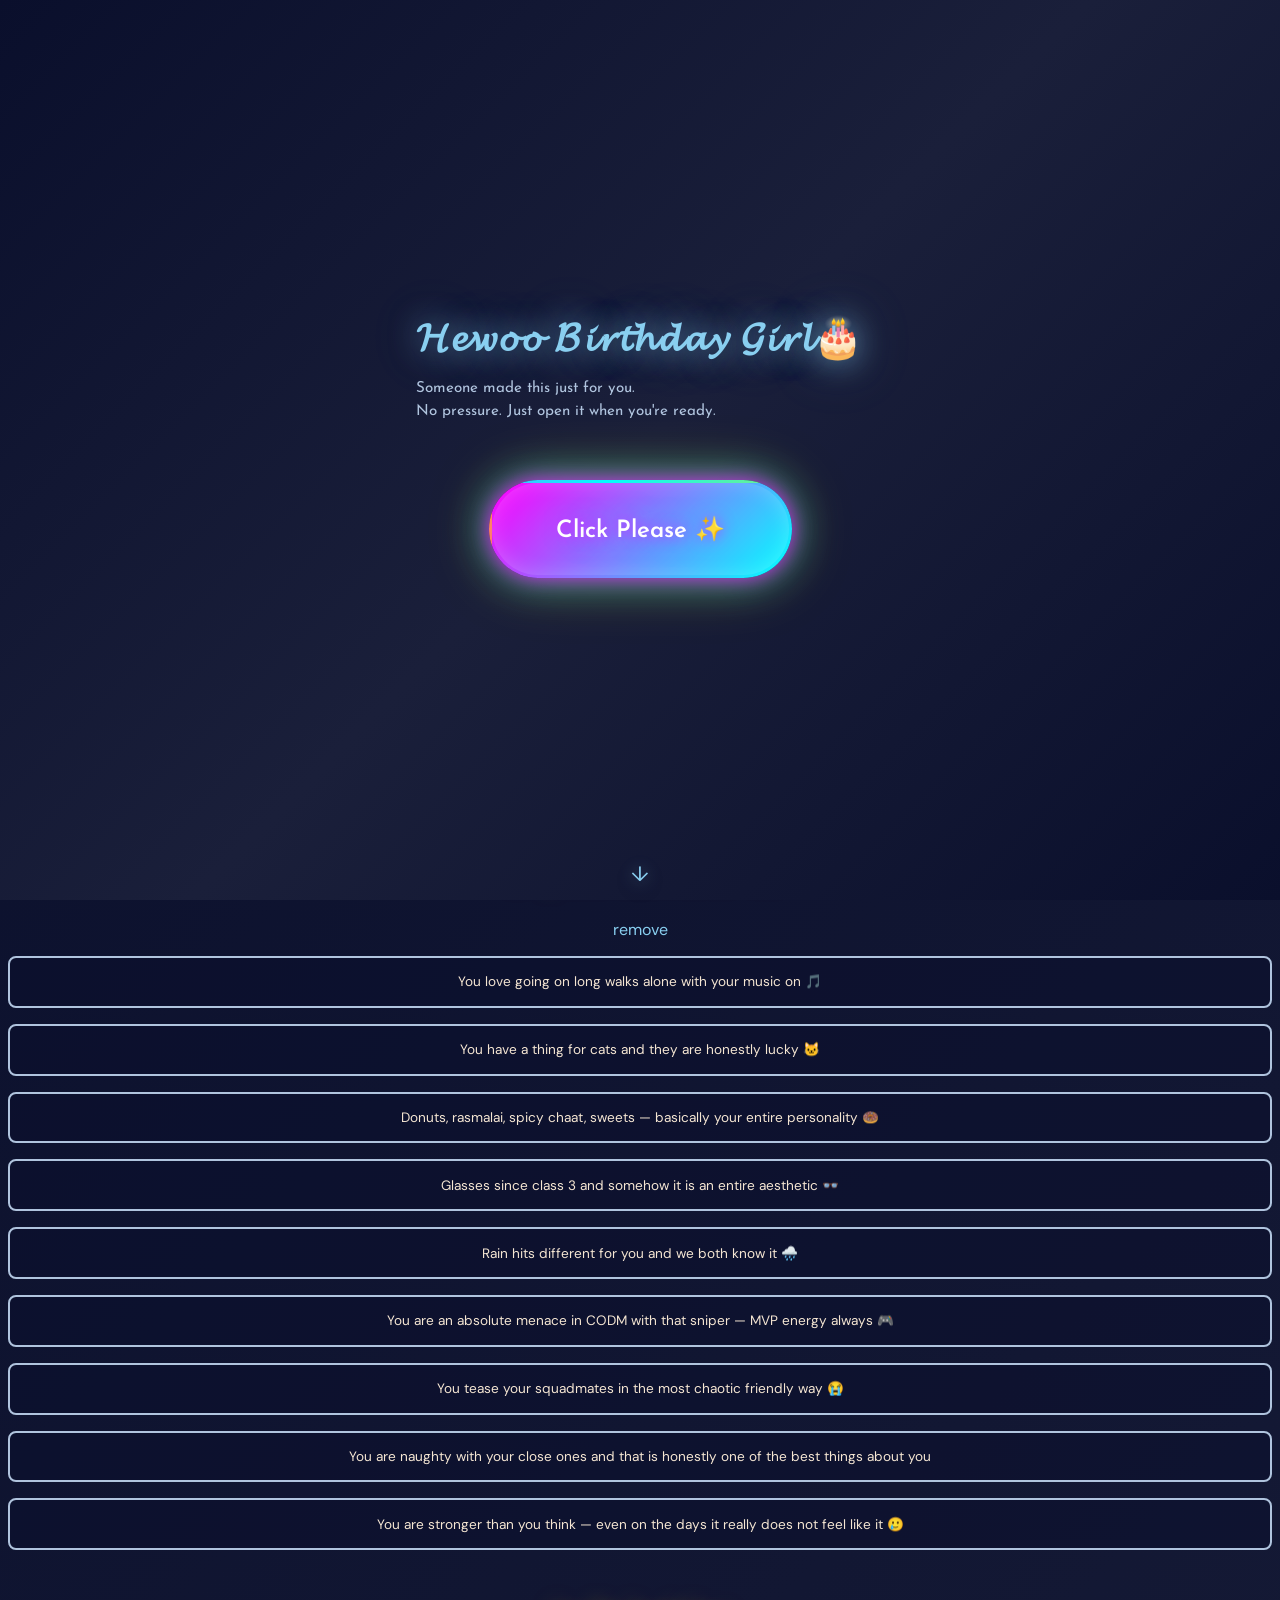
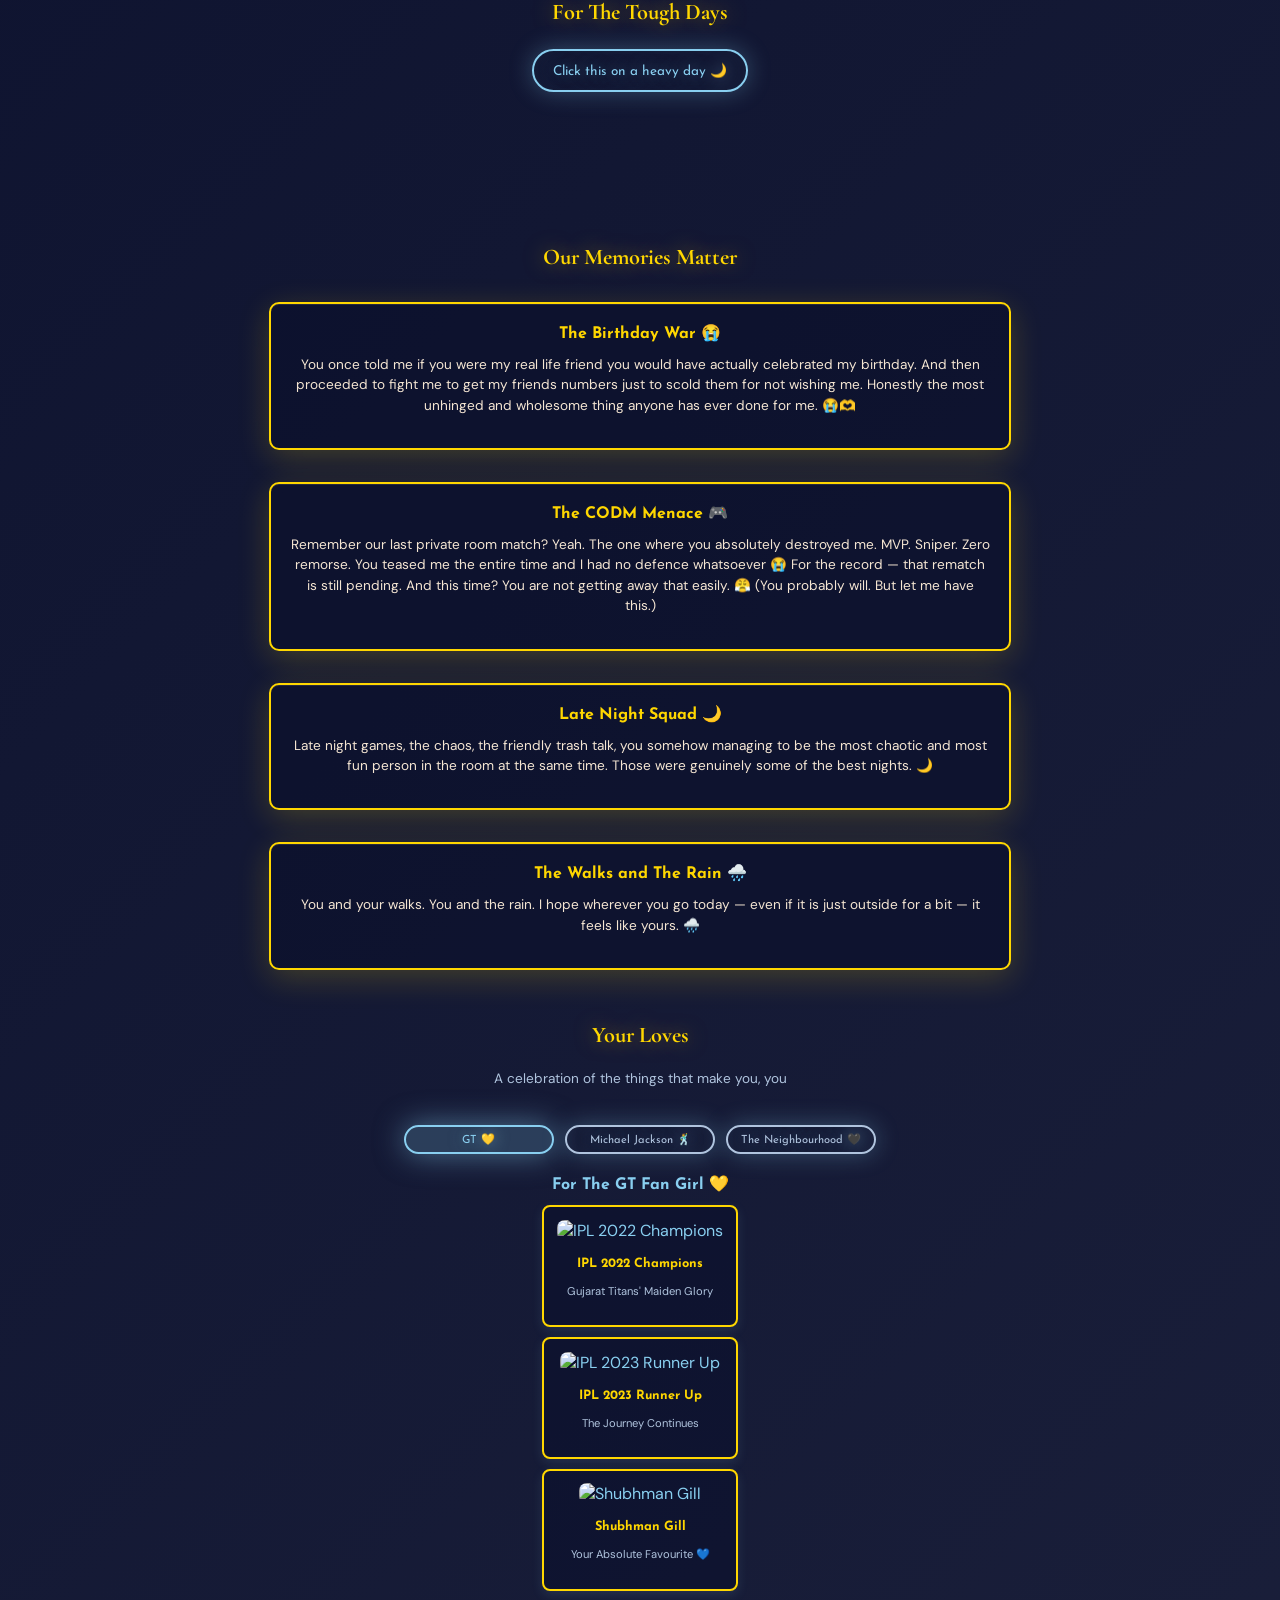
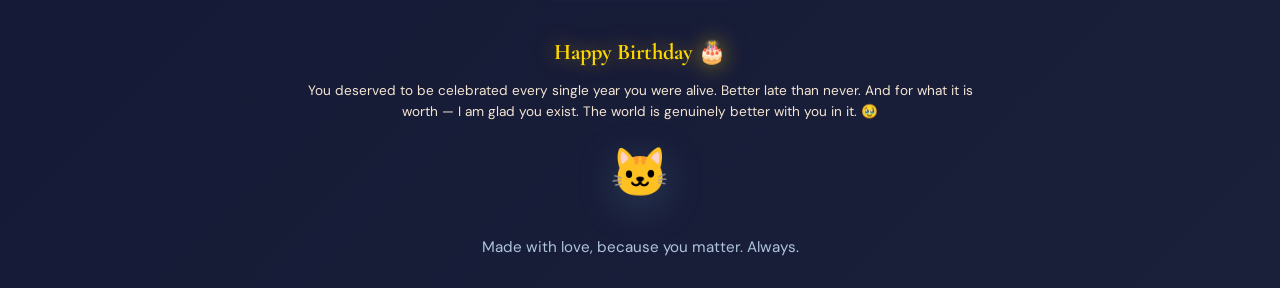
==== index.html @ 22dbed77 "updated website" ====
<!DOCTYPE html>
<html lang="en">

<head>
    <meta charset="UTF-8">
    <meta name="viewport" content="width=device-width, initial-scale=1.0">
    <title>Your Birthday Means Something 🎂</title>

    <!-- Google Fonts -->
    <link
        href="https://fonts.googleapis.com/css2?family=Cormorant+Garamond:wght@400;600;700&family=Josefin+Sans:wght@400;600&family=DM+Sans:wght@400;500;600&display=swap"
        rel="stylesheet">

    <!-- External CSS -->
    <link rel="stylesheet" href="index.css">
</head>

<body>
    <!-- SPLASH SCREEN -->
    <div class="splash-screen" id="splashScreen">
        <div class="splash-content">
            <div>
                <h1 style="font-size: 40px;">𝓗𝓮𝔀𝓸𝓸 𝓑𝓲𝓻𝓽𝓱𝓭𝓪𝔂 𝓖𝓲𝓻𝓵🎂</h1>
                <p class="subheading">Someone made this just for you.<br>No pressure. Just open it when you're ready.
                </p>
                <div class="scroll-indicator">↓</div>
            </div>
            <button class="glow-button" onclick="revealWebsite()">Click Please ✨</button>
        </div>
    </div>

    <!-- BACKGROUND ANIMATION -->
    <div class="background-container">
        <div class="stars" id="stars"></div>
    </div>

    <!-- HERO SECTION -->
    <section id="hero">

    </section>

    <!-- I SEE YOU SECTION -->
    <section id="see-you">
        <div class="card">
            <h2 style="color: #89CFF0; text-shadow: 0 0 20px rgba(137, 207, 240, 0.3);">I See You</h2>
            <p>I don't know everything you're going through right now. But I know you've been carrying a lot quietly.
                And I just want you to know — someone notices. Not just today. Always.</p>
        </div>
    </section>

    <!-- BIRTHDAY MESSAGE SECTION -->
    <section id="message">
        <div class="card">
            <h2 style="color: #FFD700;">You Deserve This</h2>
            <p>You deserve a birthday that actually feels like something. You deserve to feel chosen today. Even if just
                for a little while — I hope today feels different. Because you matter more than you probably let
                yourself believe.</p>
        </div>
    </section>

    <!-- THINGS I KNOW SECTION -->
    <section id="know">
        <h2>Things nnn I Know About You</h2>
        <div class="traits-grid"> remove
            <div class="trait-card" style="display: flex; justify-content: center;align-items: center;">
                <p>You love going on long walks alone with your music on 🎵</p>
            </div>
            <div class="trait-card" style="display: flex; justify-content: center;align-items: center;">
                <p>You have a thing for cats and they are honestly lucky 🐱</p>
            </div>
            <div class="trait-card" style="display: flex; justify-content: center;align-items: center;">
                <p>Donuts, rasmalai, spicy chaat, sweets — basically your entire personality 🍩</p>
            </div>
            <div class="trait-card" style="display: flex; justify-content: center;align-items: center;">
                <p>Glasses since class 3 and somehow it is an entire aesthetic 👓</p>
            </div>
            <div class="trait-card" style="display: flex; justify-content: center;align-items: center;">
                <p>Rain hits different for you and we both know it 🌧️</p>
            </div>
            <div class="trait-card" style="display: flex; justify-content: center;align-items: center;">
                <p>You are an absolute menace in CODM with that sniper — MVP energy always 🎮</p>
            </div>
            <div class="trait-card" style="display: flex; justify-content: center;align-items: center;">
                <p>You tease your squadmates in the most chaotic friendly way 😭</p>
            </div>
            <div class="trait-card" style="display: flex; justify-content: center;align-items: center;">
                <p>You are naughty with your close ones and that is honestly one of the best things about you</p>
            </div>
            <div class="trait-card" style="display: flex; justify-content: center;align-items: center;">
                <p>You are stronger than you think — even on the days it really does not feel like it 🥲</p>
            </div>
        </div>
    </section>

    <!-- HEAVY DAY SECTION -->
    <section id="heavy-day">
        <div>
            <h2>For The Tough Days</h2>
            <button onclick="toggleHeavyDayMessage()">Click this on a heavy day 🌙</button>
            <div class="hidden-message" id="heavy-message">
                <div class="card">
                    <p>Hey. I know some days just feel too heavy to explain. That is okay. You do not have to be okay
                        right now. Just know — someone out there is quietly in your corner. Always. You are not as alone
                        as it feels.</p>
                </div>
            </div>
        </div>
    </section>

    <!-- MEMORIES SECTION -->
    <section id="memories">
        <h2>Our Memories Matter</h2>

        <div class="memory-card">
            <h3>The Birthday War 😭</h3>
            <p>You once told me if you were my real life friend you would have actually celebrated my birthday. And then
                proceeded to fight me to get my friends numbers just to scold them for not wishing me. Honestly the most
                unhinged and wholesome thing anyone has ever done for me. 😭🫶</p>
        </div>

        <div class="memory-card">
            <h3>The CODM Menace 🎮</h3>
            <p>Remember our last private room match? Yeah. The one where you absolutely destroyed me. MVP. Sniper. Zero
                remorse. You teased me the entire time and I had no defence whatsoever 😭 For the record — that rematch
                is still pending. And this time? You are not getting away that easily. 😤 (You probably will. But let me
                have this.)</p>
        </div>

        <div class="memory-card">
            <h3>Late Night Squad 🌙</h3>
            <p>Late night games, the chaos, the friendly trash talk, you somehow managing to be the most chaotic and
                most fun person in the room at the same time. Those were genuinely some of the best nights. 🌙</p>
        </div>

        <div class="memory-card">
            <h3>The Walks and The Rain 🌧️</h3>
            <p>You and your walks. You and the rain. I hope wherever you go today — even if it is just outside for a bit
                — it feels like yours. 🌧️</p>
        </div>
    </section>

    <!-- ALBUM SECTION -->
    <section id="albums" class="album-section">
        <h2 style="margin-bottom: 0.5rem;">Your Loves</h2>
        <p style="color: #B0C4DE; margin-bottom: 2rem;">A celebration of the things that make you, you</p>

        <div class="album-tabs">
            <button class="album-tab-button active" onclick="switchAlbum('gt')">GT 💛</button>
            <button class="album-tab-button" onclick="switchAlbum('mj')">Michael Jackson 🕺</button>
            <button class="album-tab-button" onclick="switchAlbum('nbhd')">The Neighbourhood 🖤</button>
        </div>

        <!-- GT ALBUM -->
        <div class="album-content active gt-album" id="gt-album">
            <h3>For The GT Fan Girl 💛</h3>
            <div class="album-grid">
                <div class="album-card">
                    <img src="https://encrypted-tbn0.gstatic.com/images?q=tbn:ANd9GcSFvlTq0cvh2RLBRgRTqdbeuqviF8PZqOqiPw&s"
                        alt="IPL 2022 Champions"
                        style="width: 100%; height: 200px; object-fit: cover; border-radius: 8px; margin-bottom: 1rem;">
                    <h4>IPL 2022 Champions</h4>
                    <p>Gujarat Titans' Maiden Glory</p>
                </div>
                <div class="album-card">
                    <img src="https://encrypted-tbn0.gstatic.com/images?q=tbn:ANd9GcREfL1TNbBSC4ocqMLzoQrS5DChaOvsS0obMw&s"
                        alt="IPL 2023 Runner Up"
                        style="width: 100%; height: 200px; object-fit: cover; border-radius: 8px; margin-bottom: 1rem;">
                    <h4>IPL 2023 Runner Up</h4>
                    <p>The Journey Continues</p>
                </div>
                <div class="album-card">
                    <img src="https://w0.peakpx.com/wallpaper/285/53/HD-wallpaper-shubman-gill-ipl-kkr-sg-youngtalent.jpg"
                        alt="Shubhman Gill"
                        style="width: 100%; height: 200px; object-fit: cover; border-radius: 8px; margin-bottom: 1rem;">
                    <h4>Shubhman Gill</h4>
                    <p>Your Absolute Favourite 💙</p>
                </div>
            </div>
        </div>

        <!-- MICHAEL JACKSON ALBUM -->
        <div class="album-content" id="mj-album">
            <h3>MJ Forever 🕺</h3>
            <div class="album-grid">
                <div class="album-card">
                    <img src="[data-uri]"
                        alt="Thriller"
                        style="width: 100%; height: 200px; object-fit: cover; border-radius: 8px; margin-bottom: 1rem;">
                    <h4>Thriller</h4>
                    <p>The Greatest Album</p>
                </div>
                <div class="album-card">
                    <img src="[data-uri]"
                        alt="Billie Jean"
                        style="width: 100%; height: 200px; object-fit: cover; border-radius: 8px; margin-bottom: 1rem;">
                    <h4>Billie Jean</h4>
                    <p>Iconic. Legendary.</p>
                </div>
                <div class="album-card">
                    <img src="[data-uri]"
                        alt="Beat It"
                        style="width: 100%; height: 200px; object-fit: cover; border-radius: 8px; margin-bottom: 1rem;">
                    <h4>Beat It</h4>
                    <p>Pure Energy</p>
                </div>


            </div>
        </div>
        </div>

        <!-- THE NEIGHBOURHOOD ALBUM -->
        <div class="album-content" id="nbhd-album">
            <h3>I Love You. More. 🖤</h3>
            <div class="album-grid">
                <div class="album-card" style="border-color: #B0C4DE;">
                    <img src="[data-uri]"
                        alt="Sweater Weather"
                        style="width: 100%; height: 200px; object-fit: cover; border-radius: 8px; margin-bottom: 1rem;">
                    <h4>Sweater Weather</h4>
                    <p>The Anthem</p>
                </div>
                <div class="album-card" style="border-color: #B0C4DE;">
                    <img src="https://w0.peakpx.com/wallpaper/392/1024/HD-wallpaper-the-neighborhood-bi-pride-cry-baby-daddy-issues-sweater-weather-thumbnail.jpg"
                        alt="Daddy Issues"
                        style="width: 100%; height: 200px; object-fit: cover; border-radius: 8px; margin-bottom: 1rem;">
                    <h4>Daddy Issues</h4>
                    <p>Deep Truths</p>
                </div>
                <div class="album-card" style="border-color: #B0C4DE;">
                    <img src="[data-uri]"
                        alt="Afraid"
                        style="width: 100%; height: 200px; object-fit: cover; border-radius: 8px; margin-bottom: 1rem;">
                    <h4>Afraid</h4>
                    <p>Vulnerability</p>
                </div>
                <div class="album-card" style="border-color: #B0C4DE;">
                    <img src="[data-uri]"
                        alt="R.I.P. 2 My Youth"
                        style="width: 100%; height: 200px; object-fit: cover; border-radius: 8px; margin-bottom: 1rem;">
                    <h4>R.I.P. 2 My Youth</h4>
                    <p>Growing Up</p>
                </div>
                <div class="album-card" style="border-color: #B0C4DE;">
                    <img src="[data-uri]"
                        alt="Honest"
                        style="width: 100%; height: 200px; object-fit: cover; border-radius: 8px; margin-bottom: 1rem;">
                    <h4>Honest</h4>
                    <p>Real Talk</p>
                </div>
                <div class="album-card" style="border-color: #B0C4DE;">
                    <img src="[data-uri]"
                        alt="Ferrari"
                        style="width: 100%; height: 200px; object-fit: cover; border-radius: 8px; margin-bottom: 1rem;">
                    <h4>Ferrari</h4>
                    <p>Fast Times</p>
                </div>
                <div class="album-card" style="border-color: #B0C4DE;">
                    <img src="[data-uri]"
                        alt="Reflections"
                        style="width: 100%; height: 200px; object-fit: cover; border-radius: 8px; margin-bottom: 1rem;">
                    <h4>Reflections</h4>
                    <p>Look Inward</p>
                </div>
            </div>
        </div>
    </section>

    <!-- CLOSING SECTION -->
    <section id="closing">
        <div>
            <h2>Happy Birthday 🎂</h2>
            <p>You deserved to be celebrated every single year you were alive. Better late than never. And for what it
                is worth — I am glad you exist. The world is genuinely better with you in it. 🥹</p>
            <div class="cat-icon">🐱</div>
            <p style="color: #B0C4DE; margin-top: 2rem; font-size: 0.95rem;">Made with love, because you matter. Always.
            </p>
        </div>
    </section>

    <!-- External JavaScript -->
    <script src="index.js"></script>
</body>

</html>
---- index.css ----
* {
    margin: 0;
    padding: 0;
    box-sizing: border-box;
}

html {
    scroll-behavior: smooth;
}

body {
    font-family: 'DM Sans', sans-serif;
    color: #89CFF0;
    background: linear-gradient(135deg, #0a0f2c 0%, #1a1f3a 100%);
    overflow-x: hidden;
    position: relative;
}

/* ===== SPLASH SCREEN ===== */
.splash-screen {
    position: fixed;
    top: 0;
    left: 0;
    width: 100%;
    height: 100%;
    background: linear-gradient(135deg, #0a0f2c 0%, #1a1f3a 50%, #0a0f2c 100%);
    display: flex;
    justify-content: center;
    align-items: center;
    z-index: 9999;
    transition: opacity 0.8s ease-in, visibility 0.8s ease-in;
}

.splash-screen.hidden {
    opacity: 0;
    visibility: hidden;
}

.splash-content {
    display: flex;
    justify-content: center;
    align-items: center;
    flex-direction: column;
    gap: 2rem;
}

/* GLOW BUTTON */
.glow-button {
    font-family: 'Josefin Sans', sans-serif;
    padding: 2rem 4rem;
    font-size: 1.5rem;
    font-weight: 600;
    background: linear-gradient(135deg, #FF00FF, #00FFFF, #FFD700, #FF00FF);
    background-size: 300% 300%;
    color: white;
    border: 3px solid transparent;
    border-radius: 50px;
    cursor: pointer;
    transition: all 0.4s ease;
    position: relative;
    overflow: hidden;
    box-shadow:
        0 0 20px rgba(255, 0, 255, 0.8),
        0 0 40px rgba(0, 255, 255, 0.6),
        0 0 60px rgba(255, 215, 0, 0.4),
        inset 0 0 20px rgba(255, 255, 255, 0.2);
    animation: glow-pulse 2s ease-in-out infinite, gradient-shift 3s ease infinite;
    text-shadow: 0 0 15px rgba(255, 0, 255, 0.8), 0 0 30px rgba(0, 255, 255, 0.6);
}

.glow-button:hover {
    padding: 2.2rem 4.2rem;
    box-shadow:
        0 0 30px rgba(255, 0, 255, 1),
        0 0 60px rgba(0, 255, 255, 0.8),
        0 0 90px rgba(255, 215, 0, 0.6),
        inset 0 0 30px rgba(255, 255, 255, 0.3);
    transform: scale(1.05);
}

.glow-button:active {
    transform: scale(0.98);
}

@keyframes glow-pulse {

    0%,
    100% {
        box-shadow:
            0 0 20px rgba(255, 0, 255, 0.8),
            0 0 40px rgba(0, 255, 255, 0.6),
            0 0 60px rgba(255, 215, 0, 0.4),
            inset 0 0 20px rgba(255, 255, 255, 0.2);
    }

    50% {
        box-shadow:
            0 0 40px rgba(255, 0, 255, 1),
            0 0 80px rgba(0, 255, 255, 0.8),
            0 0 120px rgba(255, 215, 0, 0.6),
            inset 0 0 40px rgba(255, 255, 255, 0.4);
    }
}

@keyframes gradient-shift {
    0% {
        background-position: 0% 50%;
    }

    50% {
        background-position: 100% 50%;
    }

    100% {
        background-position: 0% 50%;
    }
}

/* ===== BACKGROUND ANIMATION ===== */
.background-container {
    position: fixed;
    top: 0;
    left: 0;
    width: 100%;
    height: 100%;
    background: linear-gradient(135deg, #0a0f2c 0%, #1a1f3a 50%, #0a0f2c 100%);
    z-index: -2;
    overflow: hidden;
}

.stars {
    position: absolute;
    width: 100%;
    height: 100%;
}

.star {
    position: absolute;
    width: 3px;
    height: 3px;
    background: radial-gradient(circle, #F5E6D3, #FFD700);
    border-radius: 50%;
    opacity: 0.8;
    box-shadow: 0 0 10px rgba(245, 230, 211, 1), 0 0 20px rgba(255, 215, 0, 0.6);
}

/* Multiple falling animations for random effect */
.star.fall1 {
    animation: fall-slow 15s linear infinite;
}

.star.fall2 {
    animation: fall-medium 20s linear infinite;
}

.star.fall3 {
    animation: fall-fast 12s linear infinite;
}

.star.fall4 {
    animation: fall-slower 25s linear infinite;
}

@keyframes fall-slow {
    0% {
        transform: translateY(-10vh) translateX(0);
        opacity: 0;
    }

    10% {
        opacity: 0.8;
    }

    90% {
        opacity: 0.8;
    }

    100% {
        transform: translateY(100vh) translateX(20px);
        opacity: 0;
    }
}

@keyframes fall-medium {
    0% {
        transform: translateY(-10vh) translateX(0);
        opacity: 0;
    }

    10% {
        opacity: 0.9;
    }

    90% {
        opacity: 0.9;
    }

    100% {
        transform: translateY(100vh) translateX(-15px);
        opacity: 0;
    }
}

@keyframes fall-fast {
    0% {
        transform: translateY(-10vh) translateX(0);
        opacity: 0.6;
    }

    10% {
        opacity: 0.95;
    }

    90% {
        opacity: 0.95;
    }

    100% {
        transform: translateY(100vh) translateX(10px);
        opacity: 0;
    }
}

@keyframes fall-slower {
    0% {
        transform: translateY(-10vh) translateX(0);
        opacity: 0;
    }

    10% {
        opacity: 0.7;
    }

    90% {
        opacity: 0.7;
    }

    100% {
        transform: translateY(100vh) translateX(-25px);
        opacity: 0;
    }
}

/* Scroll-triggered background color shift */
body.scroll-warm {
    --bg-color: #2d1810;
}

/* ===== SECTIONS ===== */
section {
    position: relative;
    z-index: 1;
    min-height: 100vh;
    display: flex;
    flex-direction: column;
    justify-content: center;
    align-items: center;
    padding: 2rem;
    text-align: center;
    animation: section-fade 0.8s ease-in;
}

@keyframes section-fade {
    from {
        opacity: 0.95;
    }

    to {
        opacity: 1;
    }
}

/* ===== TYPOGRAPHY ===== */
h1 {
    font-family: 'Cormorant Garamond', serif;
    font-size: 4rem;
    font-weight: 700;
    color: #89CFF0;
    text-shadow: 0 0 30px rgba(137, 207, 240, 0.6), 0 0 60px rgba(137, 207, 240, 0.3);
    margin-bottom: 1rem;
    animation: fade-in-glow 1.8s cubic-bezier(0.34, 1.56, 0.64, 1);
    letter-spacing: 2px;
}

h2 {
    font-family: 'Cormorant Garamond', serif;
    font-size: 2.5rem;
    color: #FFD700;
    margin-bottom: 1.5rem;
    text-shadow: 0 0 20px rgba(255, 215, 0, 0.5), 0 0 40px rgba(255, 215, 0, 0.2);
    animation: subtle-glow 3s ease-in-out infinite;
}

h3 {
    font-family: 'Josefin Sans', sans-serif;
    font-size: 1.5rem;
    color: #89CFF0;
    margin-bottom: 1rem;
}

p {
    font-family: 'DM Sans', sans-serif;
    font-size: 1.1rem;
    line-height: 1.8;
    color: #F5E6D3;
    margin: 1rem 0;
    max-width: 700px;
}

.subheading {
    font-family: 'Josefin Sans', sans-serif;
    font-size: 1.3rem;
    color: #B0C4DE;
    margin-bottom: 2rem;
    font-weight: 400;
    animation: fade-in 2s ease-in, float 3s ease-in-out infinite;
    animation-delay: 0.3s, 2.3s;
}

@keyframes fade-in {
    from {
        opacity: 0;
        transform: translateY(20px);
    }

    to {
        opacity: 1;
        transform: translateY(0);
    }
}

@keyframes fade-in-glow {
    0% {
        opacity: 0;
        transform: translateY(30px) scale(0.9);
        filter: blur(10px);
    }

    100% {
        opacity: 1;
        transform: translateY(0) scale(1);
        filter: blur(0);
    }
}

@keyframes subtle-glow {

    0%,
    100% {
        text-shadow: 0 0 20px rgba(255, 215, 0, 0.4), 0 0 40px rgba(255, 215, 0, 0.1);
    }

    50% {
        text-shadow: 0 0 30px rgba(255, 215, 0, 0.6), 0 0 60px rgba(255, 215, 0, 0.3);
    }
}

/* ===== HERO SECTION ===== */
#hero {
    background: transparent;
}

.scroll-indicator {
    position: absolute;
    bottom: 2rem;
    left: 50%;
    transform: translateX(-50%);
    font-size: 2rem;
    animation: bounce 2.5s cubic-bezier(0.34, 1.56, 0.64, 1) infinite;
    text-shadow: 0 0 15px rgba(137, 207, 240, 0.4);
    filter: drop-shadow(0 5px 10px rgba(0, 0, 0, 0.2));
    cursor: pointer;
    transition: all 0.4s ease;
}

.scroll-indicator:hover {
    filter: drop-shadow(0 8px 15px rgba(137, 207, 240, 0.5));
}

@keyframes bounce {

    0%,
    100% {
        transform: translateX(-50%) translateY(0);
    }

    50% {
        transform: translateX(-50%) translateY(15px);
    }
}

@keyframes float {

    0%,
    100% {
        transform: translateY(0px);
    }

    50% {
        transform: translateY(-15px);
    }
}

/* ===== CARDS ===== */
.card {
    background: rgba(10, 15, 44, 0.6);
    border: 2px solid #B0C4DE;
    border-radius: 12px;
    padding: 2rem;
    margin: 1rem auto;
    max-width: 600px;
    box-shadow: 0 8px 32px rgba(137, 207, 240, 0.15), inset 0 1px 0 rgba(245, 230, 211, 0.1);
    backdrop-filter: blur(10px);
    animation: fade-in-scale 0.9s cubic-bezier(0.34, 1.56, 0.64, 1);
    transition: all 0.4s ease;
    position: relative;
}

.card::before {
    content: '';
    position: absolute;
    top: 0;
    left: 0;
    right: 0;
    bottom: 0;
    background: linear-gradient(135deg, rgba(137, 207, 240, 0.1) 0%, transparent 100%);
    border-radius: 12px;
    pointer-events: none;
    opacity: 0;
    transition: opacity 0.4s ease;
}

.card:hover {
    box-shadow: 0 12px 48px rgba(137, 207, 240, 0.25), inset 0 1px 0 rgba(245, 230, 211, 0.15);
    border-color: #89CFF0;
    transform: translateY(-5px);
}

.card:hover::before {
    opacity: 1;
}

.card p {
    margin: 0;
}

/* ===== BUTTON ===== */
button {
    font-family: 'Josefin Sans', sans-serif;
    padding: 1.2rem 2.5rem;
    font-size: 1.1rem;
    background: transparent;
    border: 2px solid #89CFF0;
    color: #89CFF0;
    border-radius: 50px;
    cursor: pointer;
    transition: all 0.5s cubic-bezier(0.34, 1.56, 0.64, 1);
    text-shadow: 0 0 15px rgba(137, 207, 240, 0.5);
    box-shadow: 0 0 25px rgba(137, 207, 240, 0.3), inset 0 0 20px rgba(137, 207, 240, 0.05);
    margin: 1rem;
    position: relative;
    overflow: hidden;
}

button::before {
    content: '';
    position: absolute;
    top: 50%;
    left: 50%;
    width: 0;
    height: 0;
    background: radial-gradient(circle, rgba(137, 207, 240, 0.3) 0%, transparent 70%);
    transform: translate(-50%, -50%);
    transition: width 0.6s, height 0.6s;
    pointer-events: none;
}

button:hover {
    background: rgba(137, 207, 240, 0.15);
    box-shadow: 0 0 50px rgba(137, 207, 240, 0.5), inset 0 0 20px rgba(137, 207, 240, 0.1);
    transform: translateY(-3px);
    letter-spacing: 1px;
}

button:hover::before {
    width: 300px;
    height: 300px;
}

.hidden-message {
    max-height: 0;
    overflow: hidden;
    opacity: 0;
    transition: all 0.6s ease;
}

.hidden-message.revealed {
    max-height: 300px;
    opacity: 1;
}

/* ===== THINGS I KNOW SECTION ===== */
.traits-grid {
    display: grid;
    grid-template-columns: repeat(3, 1fr);
    gap: 2rem;
    max-width: 1400px;
    margin: 2rem auto;
    width: 100%;
    padding: 0 1rem;
}

.trait-card {
    background: rgba(10, 15, 44, 0.5);
    border: 2px solid #B0C4DE;
    border-radius: 12px;
    padding: 1.5rem;
    animation: none;
    transition: all 0.4s cubic-bezier(0.34, 1.56, 0.64, 1);
    position: relative;
    overflow: hidden;
    opacity: 1;
}

.trait-card::before {
    content: '';
    position: absolute;
    top: 0;
    left: -100%;
    width: 100%;
    height: 100%;
    background: linear-gradient(90deg, transparent, rgba(137, 207, 240, 0.2), transparent);
    transition: left 0.6s ease;
    pointer-events: none;
}

.trait-card:hover::before {
    left: 100%;
}

.trait-card:hover {
    transform: translateY(-8px) scale(1.02);
    box-shadow: 0 15px 50px rgba(137, 207, 240, 0.3), inset 0 1px 0 rgba(245, 230, 211, 0.1);
    border-color: #89CFF0;
    background: rgba(10, 15, 44, 0.7);
}

.trait-card p {
    font-size: 1rem;
    margin: 0;
    line-height: 1.6;
}

@keyframes fade-in-scale {
    0% {
        opacity: 0;
        transform: scale(0.85) translateY(30px);
        filter: blur(5px);
    }

    100% {
        opacity: 1;
        transform: scale(1) translateY(0);
        filter: blur(0);
    }
}

@keyframes stagger-fade {
    0% {
        opacity: 0;
        transform: translateY(40px);
    }

    100% {
        opacity: 1;
        transform: translateY(0);
    }
}

/* ===== MEMORY SECTION ===== */
.memory-card {
    background: rgba(10, 15, 44, 0.6);
    border: 2px solid #FFD700;
    border-radius: 12px;
    padding: 2rem;
    margin: 1.5rem auto;
    max-width: 700px;
    box-shadow: 0 8px 32px rgba(255, 215, 0, 0.2), inset 0 1px 0 rgba(245, 230, 211, 0.1);
    animation: fade-in-scale 0.9s cubic-bezier(0.34, 1.56, 0.64, 1);
    transition: all 0.4s cubic-bezier(0.34, 1.56, 0.64, 1);
    position: relative;
}

.memory-card::after {
    content: '';
    position: absolute;
    top: 0;
    left: 0;
    right: 0;
    bottom: 0;
    background: radial-gradient(circle at 30% 30%, rgba(255, 215, 0, 0.1) 0%, transparent 50%);
    border-radius: 12px;
    pointer-events: none;
    opacity: 0;
    transition: opacity 0.4s ease;
}

.memory-card:hover {
    transform: translateY(-8px);
    box-shadow: 0 15px 50px rgba(255, 215, 0, 0.3), inset 0 1px 0 rgba(245, 230, 211, 0.15);
    border-color: #FFD700;
}

.memory-card:hover::after {
    opacity: 1;
}

.memory-card h3 {
    color: #FFD700;
    margin-bottom: 1rem;
}

.memory-card p {
    color: #F5E6D3;
    line-height: 1.7;
}

/* ===== ALBUM SECTION ===== */
.album-section {
    width: 100%;
    padding: 2rem;
}

.album-tabs {
    display: flex;
    justify-content: center;
    gap: 1rem;
    margin-bottom: 2rem;
    flex-wrap: wrap;
}

.album-tab-button {
    padding: 0.8rem 1.5rem;
    font-size: 1rem;
    background: transparent;
    border: 2px solid #B0C4DE;
    color: #B0C4DE;
    border-radius: 25px;
    cursor: pointer;
    transition: all 0.5s cubic-bezier(0.34, 1.56, 0.64, 1);
    font-family: 'Josefin Sans', sans-serif;
    position: relative;
    overflow: hidden;
}

.album-tab-button::before {
    content: '';
    position: absolute;
    top: 0;
    left: -100%;
    width: 100%;
    height: 100%;
    background: linear-gradient(90deg, transparent, rgba(137, 207, 240, 0.3), transparent);
    transition: left 0.5s ease;
}

.album-tab-button.active {
    background: rgba(137, 207, 240, 0.2);
    border-color: #89CFF0;
    color: #89CFF0;
    box-shadow: 0 0 30px rgba(137, 207, 240, 0.5);
}

.album-tab-button:hover {
    border-color: #89CFF0;
    color: #89CFF0;
    transform: translateY(-2px);
    box-shadow: 0 5px 20px rgba(137, 207, 240, 0.3);
}

.album-tab-button:hover::before {
    left: 100%;
}

.album-content {
    display: none;
    animation: fade-in 0.6s ease-in;
}

.album-content.active {
    display: block;
}

.album-grid {
    display: grid;
    grid-template-columns: repeat(auto-fit, minmax(200px, 1fr));
    gap: 2rem;
    max-width: 1200px;
    margin: 2rem auto;
    width: 100%;
    padding: 0 1rem;
}

.album-card {
    background: rgba(10, 15, 44, 0.6);
    border: 2px solid #B0C4DE;
    border-radius: 12px;
    padding: 1.5rem;
    text-align: center;
    transition: all 0.5s cubic-bezier(0.34, 1.56, 0.64, 1);
    cursor: pointer;
    animation: fade-in-scale 0.8s cubic-bezier(0.34, 1.56, 0.64, 1);
    position: relative;
    overflow: hidden;
}

.album-card::before {
    content: '';
    position: absolute;
    top: -50%;
    left: -50%;
    width: 200%;
    height: 200%;
    background: radial-gradient(circle, rgba(137, 207, 240, 0.2) 0%, transparent 70%);
    opacity: 0;
    transition: opacity 0.5s ease;
    pointer-events: none;
}

.album-card:hover {
    transform: translateY(-12px) scale(1.03);
    box-shadow: 0 20px 60px rgba(137, 207, 240, 0.4), inset 0 1px 0 rgba(245, 230, 211, 0.1);
    border-color: #89CFF0;
    background: rgba(10, 15, 44, 0.8);
}

.album-card:hover::before {
    opacity: 1;
}

.album-card img {
    width: 100%;
    height: 200px;
    object-fit: cover;
    border-radius: 8px;
    margin-bottom: 1rem;
}

.album-card h4 {
    font-family: 'Josefin Sans', sans-serif;
    color: #FFD700;
    margin-bottom: 0.5rem;
    font-size: 1.2rem;
}

.album-card p {
    font-size: 0.95rem;
    color: #B0C4DE;
}

/* GT Album specific */
.gt-album .album-card {
    border-color: #FFD700;
}

.gt-album .album-card:hover {
    border-color: #FFD700;
    box-shadow: 0 20px 60px rgba(255, 215, 0, 0.4), inset 0 1px 0 rgba(245, 230, 211, 0.1);
    background: rgba(10, 15, 44, 0.8);
    transform: translateY(-12px) scale(1.03);
}

/* ===== CLOSING CAT ===== */
.cat-icon {
    font-size: 4rem;
    margin: 2rem 0;
    animation: float 3s ease-in-out infinite;
    filter: drop-shadow(0 10px 20px rgba(137, 207, 240, 0.2));
    transition: all 0.4s ease;
    cursor: pointer;
}

.cat-icon:hover {
    animation: bounce-cat 0.6s ease-in-out;
    filter: drop-shadow(0 15px 30px rgba(137, 207, 240, 0.4));
}

@keyframes bounce-cat {

    0%,
    100% {
        transform: translateY(0) rotate(0deg);
    }

    25% {
        transform: translateY(-25px) rotate(-5deg);
    }

    75% {
        transform: translateY(-25px) rotate(5deg);
    }
}

/* Scroll transition effect */
.sunset-transition {
    position: fixed;
    top: 0;
    left: 0;
    width: 100%;
    height: 100%;
    background: linear-gradient(135deg,
            rgba(10, 15, 44, 0) 0%,
            rgba(45, 24, 16, 0) 50%,
            rgba(10, 15, 44, 0) 100%);
    pointer-events: none;
    z-index: 0;
    transition: background 0.5s ease;
}

/* ===== RESPONSIVE ===== */
@media (max-width: 1024px) {
    h1 {
        font-size: 3.5rem;
    }

    h2 {
        font-size: 2.2rem;
    }

    section {
        min-height: auto;
        padding: 2rem 1.5rem;
    }

    .card,
    .memory-card {
        max-width: 90%;
    }

    .traits-grid {
        grid-template-columns: repeat(2, 1fr);
        gap: 1.5rem;
    }
}

@media (max-width: 768px) {
    h1 {
        font-size: 2.5rem;
        letter-spacing: 1px;
    }

    h2 {
        font-size: 1.8rem;
    }

    h3 {
        font-size: 1.2rem;
    }

    p {
        font-size: 1rem;
        line-height: 1.6;
    }

    .subheading {
        font-size: 1.1rem;
        margin-bottom: 1.5rem;
    }

    section {
        min-height: auto;
        padding: 2rem 1.5rem;
        margin: 0;
    }

    #hero {
        padding: 3rem 1.5rem;
        min-height: 70vh;
    }

    .scroll-indicator {
        bottom: 1.5rem;
        font-size: 1.8rem;
    }

    .card {
        max-width: 95%;
        padding: 1.5rem;
        margin: 1rem auto;
    }

    .traits-grid {
        grid-template-columns: 1fr;
        gap: 1.5rem;
        padding: 0 0.5rem;
    }

    .trait-card {
        padding: 1.2rem;
    }
}

@media (max-width: 600px) {
    h1 {
        font-size: 2rem;
        letter-spacing: 0.5px;
    }

    h2 {
        font-size: 1.5rem;
    }

    h3 {
        font-size: 1.1rem;
    }

    p {
        font-size: 0.95rem;
        line-height: 1.5;
    }

    section {
        padding: 1.5rem 1rem;
        min-height: auto;
    }

    #hero {
        padding: 2.5rem 1rem;
        min-height: 60vh;
    }

    .card {
        max-width: 100%;
        padding: 1.3rem;
        border-radius: 10px;
    }

    .traits-grid {
        grid-template-columns: 1fr;
        gap: 1.2rem;
        padding: 0;
    }

    .trait-card {
        padding: 1rem;
        font-size: 0.9rem;
        animation: fade-in-scale 0.8s cubic-bezier(0.34, 1.56, 0.64, 1);
    }

    .trait-card:nth-child(1) {
        animation-delay: 0s;
    }

    .trait-card:nth-child(2) {
        animation-delay: 0.2s;
    }

    .trait-card:nth-child(3) {
        animation-delay: 0.4s;
    }

    .trait-card:nth-child(4) {
        animation-delay: 0.6s;
    }

    .trait-card:nth-child(5) {
        animation-delay: 0.8s;
    }

    .trait-card:nth-child(6) {
        animation-delay: 1s;
    }

    .trait-card:nth-child(7) {
        animation-delay: 1.2s;
    }

    .trait-card:nth-child(8) {
        animation-delay: 1.4s;
    }

    .trait-card:nth-child(9) {
        animation-delay: 1.6s;
    }

    .trait-card p {
        font-size: 0.9rem;
    }

    .memory-card {
        max-width: 100%;
        padding: 1.3rem;
        border-radius: 10px;
    }

    .memory-card h3 {
        font-size: 1rem;
    }

    .album-tab-button {
        padding: 0.6rem 1rem;
        font-size: 0.85rem;
        margin: 0.3rem;
        flex: 0 1 auto;
    }

    .album-grid {
        grid-template-columns: repeat(2, 1fr);
        gap: 1rem;
        padding: 0 0.5rem;
    }

    .album-card {
        padding: 1rem;
        box-shadow: 0 4px 15px rgba(137, 207, 240, 0.15);
    }

    .album-card img {
        height: 150px;
        border-radius: 8px;
    }

    .album-card h4 {
        font-size: 0.95rem;
        margin-bottom: 0.4rem;
    }

    .album-card p {
        font-size: 0.85rem;
        color: #B0C4DE;
    }

    button {
        padding: 0.9rem 1.8rem;
        font-size: 0.95rem;
        margin: 0.6rem;
        border-radius: 40px;
    }

    .scroll-indicator {
        bottom: 1rem;
        font-size: 1.5rem;
    }

    .cat-icon {
        font-size: 3.5rem;
        margin: 1.5rem 0;
    }

    letter-spacing: 0.3px;
    margin-bottom: 0.8rem;
}

h2 {
    font-size: 1.4rem;
    margin-bottom: 1rem;
}

h3 {
    font-size: 1rem;
    margin-bottom: 0.8rem;
}

p {
    font-size: 0.9rem;
    margin: 0.8rem 0;
    line-height: 1.5;
}

.subheading {
    font-size: 0.95rem;
    margin-bottom: 1rem;
}

section {
    padding: 1.2rem 0.8rem;
    min-height: auto;
    justify-content: flex-start;
    padding-top: 1.5rem;
}

#hero {
    padding: 2rem 0.8rem;
    min-height: 50vh;
    justify-content: center;
}

#hero h1 {
    font-size: 1.6rem;
}

.card {
    max-width: 100%;
    padding: 1.2rem;
    margin: 0.8rem 0;
    border-radius: 10px;
    box-shadow: 0 4px 16px rgba(137, 207, 240, 0.1);
}

.card p {
    font-size: 0.9rem;
    margin: 0;
}

.traits-grid {
    grid-template-columns: 1fr;
    gap: 1rem;
    padding: 0;
    margin: 1rem auto;
}

.trait-card {
    padding: 0.9rem;
    font-size: 0.85rem;
    border-radius: 8px;
    animation: fade-in-scale 0.8s cubic-bezier(0.34, 1.56, 0.64, 1);
}

.trait-card:nth-child(1) {
    animation-delay: 0s;
}

.trait-card:nth-child(2) {
    animation-delay: 0.2s;
}

.trait-card:nth-child(3) {
    animation-delay: 0.4s;
}

.trait-card:nth-child(4) {
    animation-delay: 0.6s;
}

.trait-card:nth-child(5) {
    animation-delay: 0.8s;
}

.trait-card:nth-child(6) {
    animation-delay: 1s;
}

.trait-card:nth-child(7) {
    animation-delay: 1.2s;
}

.trait-card:nth-child(8) {
    animation-delay: 1.4s;
}

.trait-card:nth-child(9) {
    animation-delay: 1.6s;
}

.trait-card p {
    font-size: 0.85rem;
    line-height: 1.4;
}

.memory-card {
    max-width: 100%;
    padding: 1.2rem;
    margin: 1rem 0;
    border-radius: 10px;
}

.memory-card h3 {
    font-size: 1rem;
    margin-bottom: 0.6rem;
}

.memory-card p {
    font-size: 0.85rem;
    line-height: 1.5;
}

.album-section {
    padding: 1.2rem 0.8rem;
}

.album-tabs {
    gap: 0.5rem;
    margin-bottom: 1.2rem;
    justify-content: center;
    flex-wrap: wrap;
    display: flex;
}

.album-tab-button {
    padding: 0.5rem 0.9rem;
    font-size: 0.75rem;
    margin: 0.25rem;
    border-radius: 20px;
    flex: 0 1 auto;
    white-space: nowrap;
}

.album-grid {
    grid-template-columns: repeat(2, 1fr);
    gap: 0.8rem;
    padding: 0 0.4rem;
    margin: 1rem 0;
}

.album-card {
    padding: 0.9rem;
    border-radius: 8px;
    box-shadow: 0 4px 12px rgba(137, 207, 240, 0.12);
}

.album-card img {
    height: 120px;
    margin-bottom: 0.5rem;
    border-radius: 6px;
}

.album-card h4 {
    font-size: 0.85rem;
    margin-bottom: 0.3rem;
}

.album-card p {
    font-size: 0.75rem;
    color: #B0C4DE;
}

button {
    padding: 0.8rem 1.5rem;
    font-size: 0.9rem;
    margin: 0.5rem;
    border-radius: 30px;
    width: auto;
    min-width: 200px;
}

.hidden-message {
    max-height: 500px;
}

.scroll-indicator {
    bottom: 0.8rem;
    font-size: 1.3rem;
}

.cat-icon {
    font-size: 3rem;
    margin: 1.2rem 0;
}

}

h3 {
    font-size: 0.95rem;
}

p {
    font-size: 0.85rem;
}

.album-tabs {
    gap: 0.3rem;
    margin-bottom: 1rem;
}

.album-tab-button {
    padding: 0.4rem 0.7rem;
    font-size: 0.7rem;
    margin: 0.2rem;
}

.album-grid {
    grid-template-columns: 1fr;
    gap: 0.6rem;
    padding: 0 0.3rem;
    margin: 0.8rem 0;
}

.album-card {
    padding: 0.8rem;
}

.album-card img {
    height: 100px;
}

.album-card h4 {
    font-size: 0.8rem;
}

.album-card p {
    font-size: 0.7rem;
}

section {
    padding: 1rem 0.5rem;
}

button {
    padding: 0.7rem 1.2rem;
    font-size: 0.85rem;
    min-width: 150px;
}
}
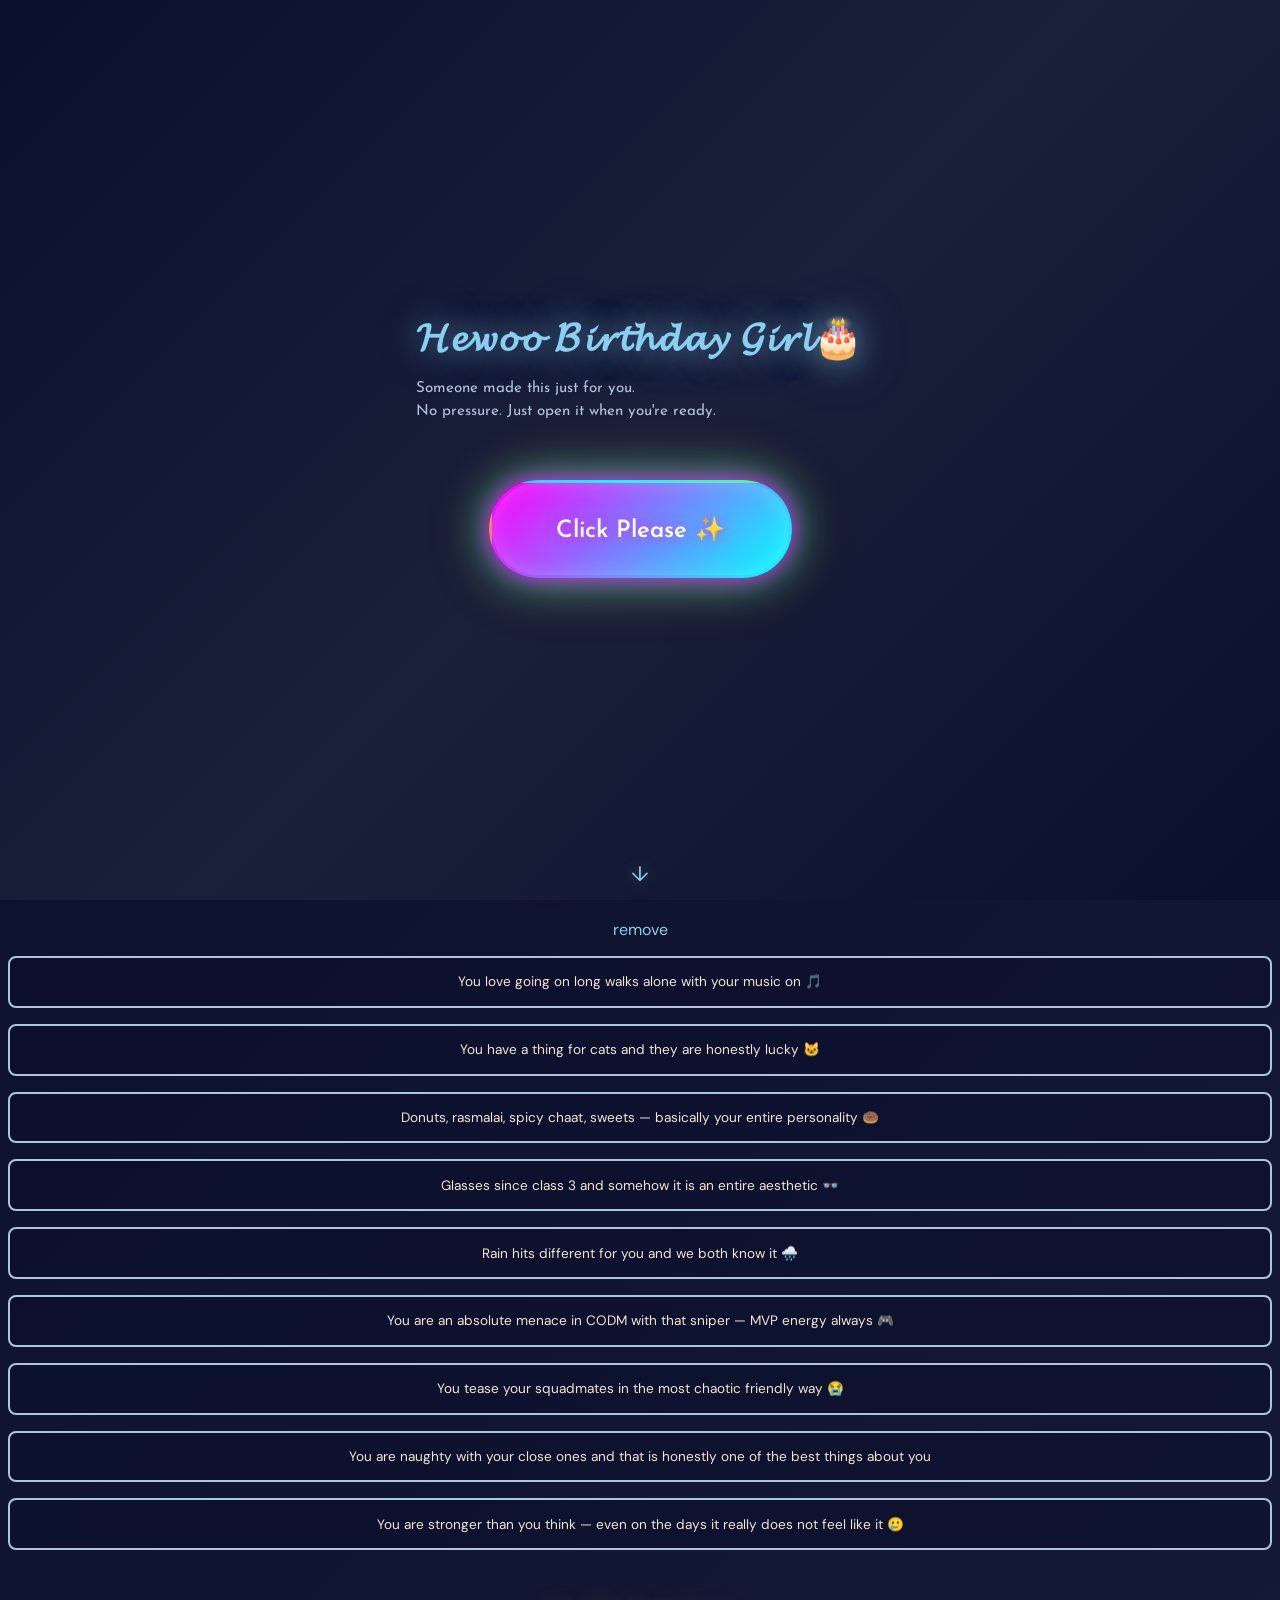
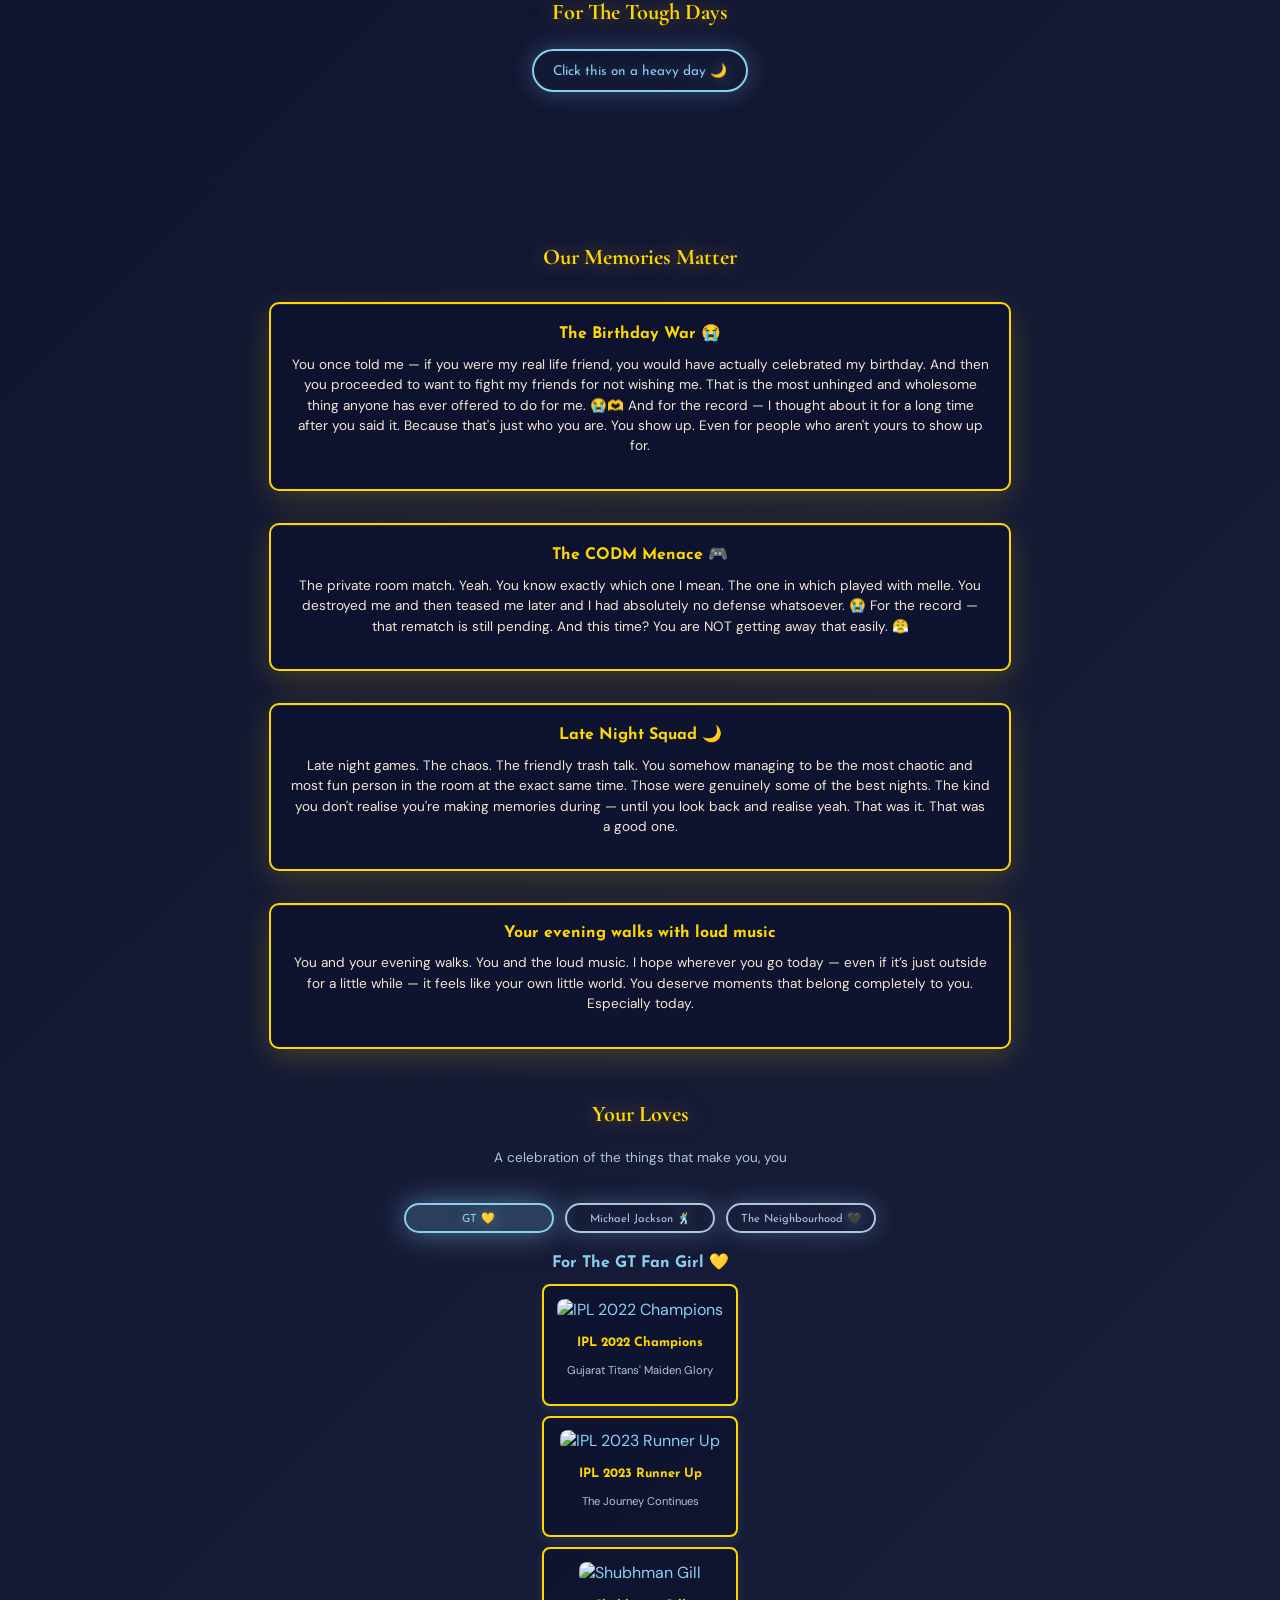
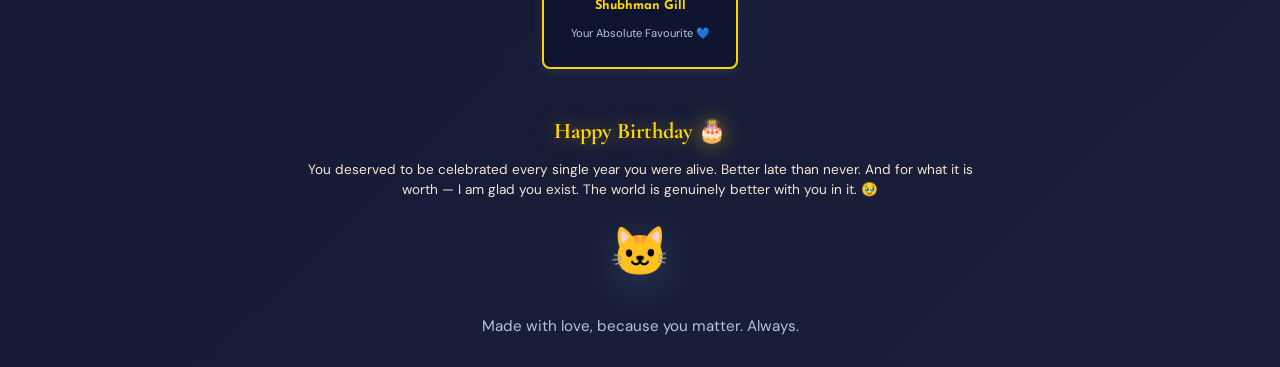
==== commit f585f522: "updated website" ====
--- a/index.html
+++ b/index.html
@@ -36,7 +36,11 @@
 
     <!-- HERO SECTION -->
     <section id="hero">
-
+        <div>
+            <h1 style="font-size: 40px;">𝓗𝓮𝔀𝓸𝓸 𝓑𝓲𝓻𝓽𝓱𝓭𝓪𝔂 𝓖𝓲𝓻𝓵🎂</h1>
+            <p class="subheading">Someone made this just for you.<br>No pressure. Just open it when you're ready.</p>
+            <div class="scroll-indicator">↓</div>
+        </div>
     </section>
 
     <!-- I SEE YOU SECTION -->
@@ -113,29 +117,42 @@
 
         <div class="memory-card">
             <h3>The Birthday War 😭</h3>
-            <p>You once told me if you were my real life friend you would have actually celebrated my birthday. And then
-                proceeded to fight me to get my friends numbers just to scold them for not wishing me. Honestly the most
-                unhinged and wholesome thing anyone has ever done for me. 😭🫶</p>
+            <p>You once told me — if you were my real life friend, you would have actually celebrated my birthday. And
+                then you proceeded to want to fight my friends for not wishing me. That is the most unhinged and
+                wholesome thing anyone has ever offered to do for me. 😭🫶
+
+                And for the record — I thought about it for a long time after you said it. Because that's just who you
+                are. You show up. Even for people who aren't yours to show up for.</p>
         </div>
 
         <div class="memory-card">
             <h3>The CODM Menace 🎮</h3>
-            <p>Remember our last private room match? Yeah. The one where you absolutely destroyed me. MVP. Sniper. Zero
-                remorse. You teased me the entire time and I had no defence whatsoever 😭 For the record — that rematch
-                is still pending. And this time? You are not getting away that easily. 😤 (You probably will. But let me
-                have this.)</p>
+            <p>The private room match. Yeah. You know exactly which one I mean. The one in which played with melle. You
+                destroyed me and then teased me later and I had absolutely no defense whatsoever. 😭
+
+                For the record — that rematch is still pending. And this time? You are NOT getting away that easily. 😤
+            </p>
         </div>
 
         <div class="memory-card">
             <h3>Late Night Squad 🌙</h3>
-            <p>Late night games, the chaos, the friendly trash talk, you somehow managing to be the most chaotic and
-                most fun person in the room at the same time. Those were genuinely some of the best nights. 🌙</p>
+            <p>Late night games. The chaos. The friendly trash talk. You somehow managing to be the most chaotic and
+                most fun person in the room at the exact same time.
+
+                Those were genuinely some of the best nights. The kind you don't realise you're making memories during —
+                until you look back and realise yeah. That was it. That was a good one.</p>
         </div>
 
         <div class="memory-card">
-            <h3>The Walks and The Rain 🌧️</h3>
-            <p>You and your walks. You and the rain. I hope wherever you go today — even if it is just outside for a bit
-                — it feels like yours. 🌧️</p>
+            <h3>Your evening walks with loud music</h3>
+            <p>You and your evening walks.
+                You and the loud music.
+
+                I hope wherever you go today — even if it’s just outside for a little while — it feels like your own
+                little world.
+
+                You deserve moments that belong completely to you.
+                Especially today.</p>
         </div>
     </section>
 
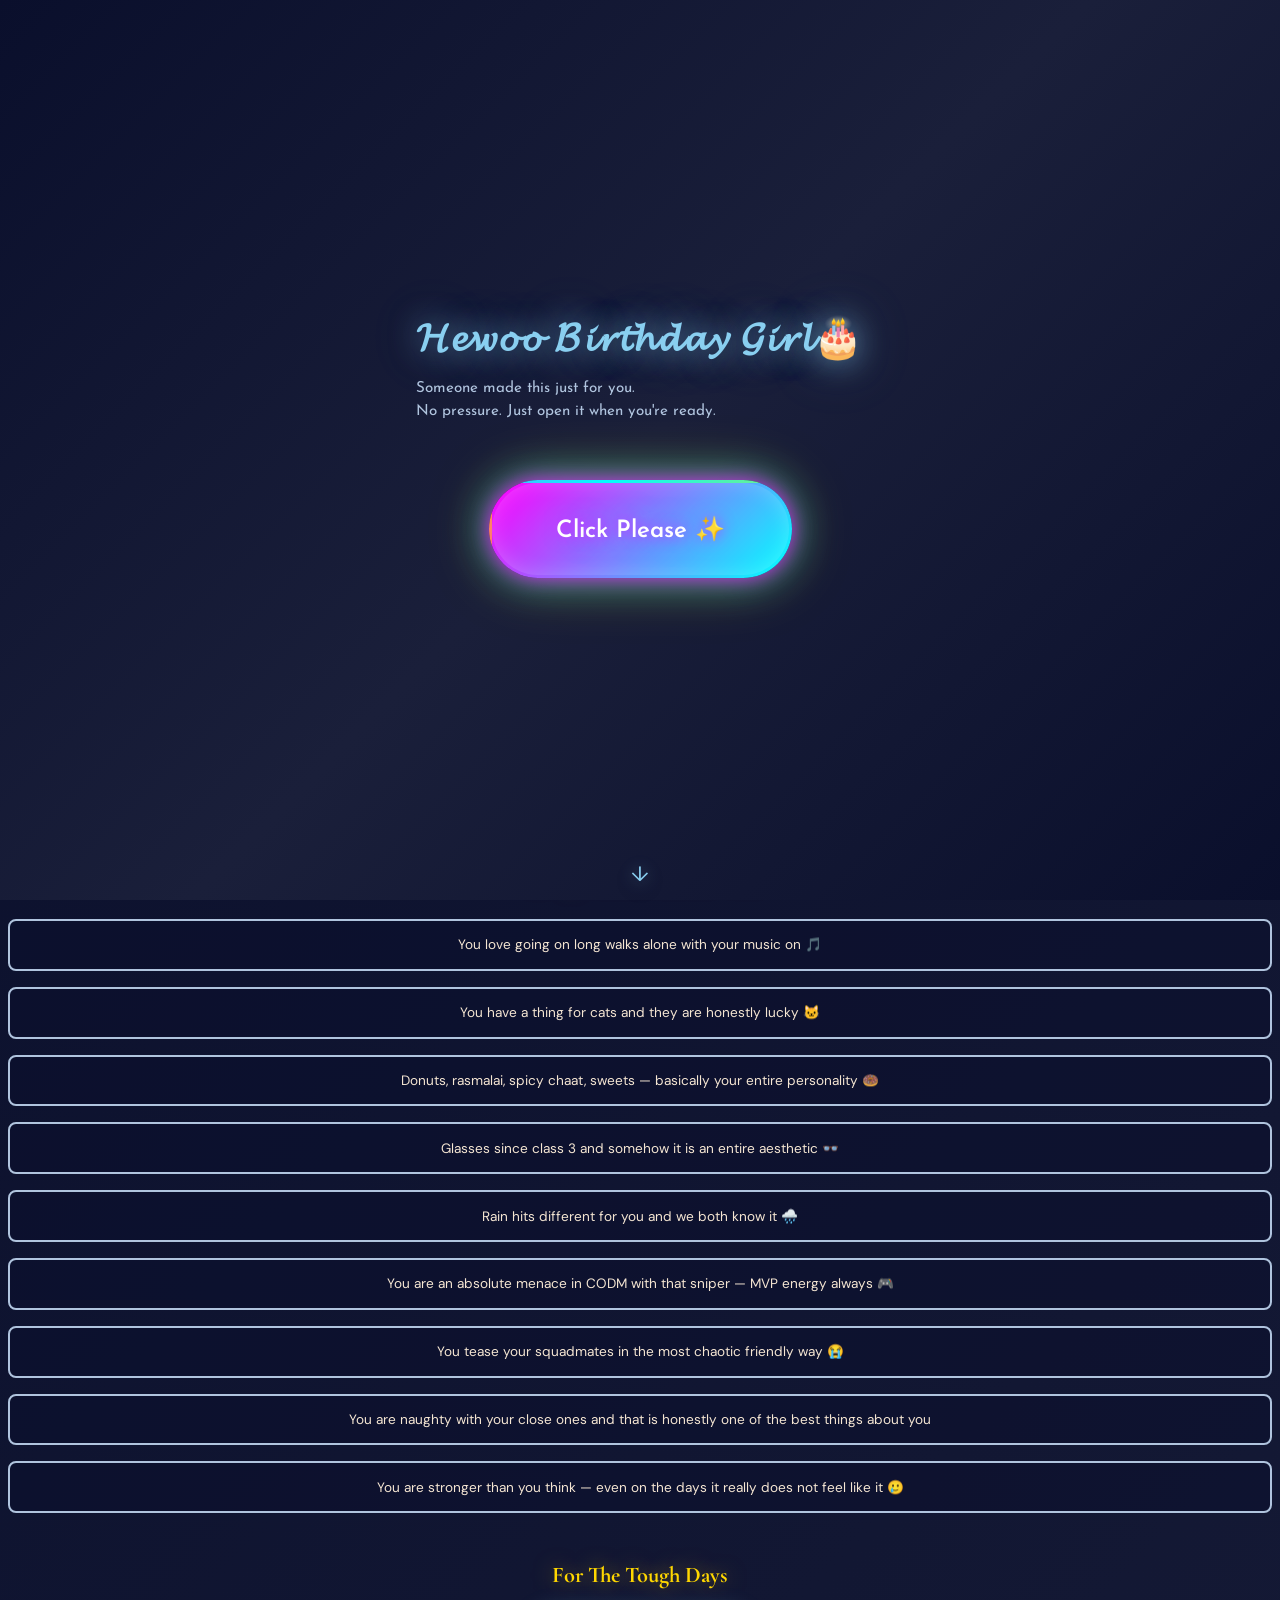
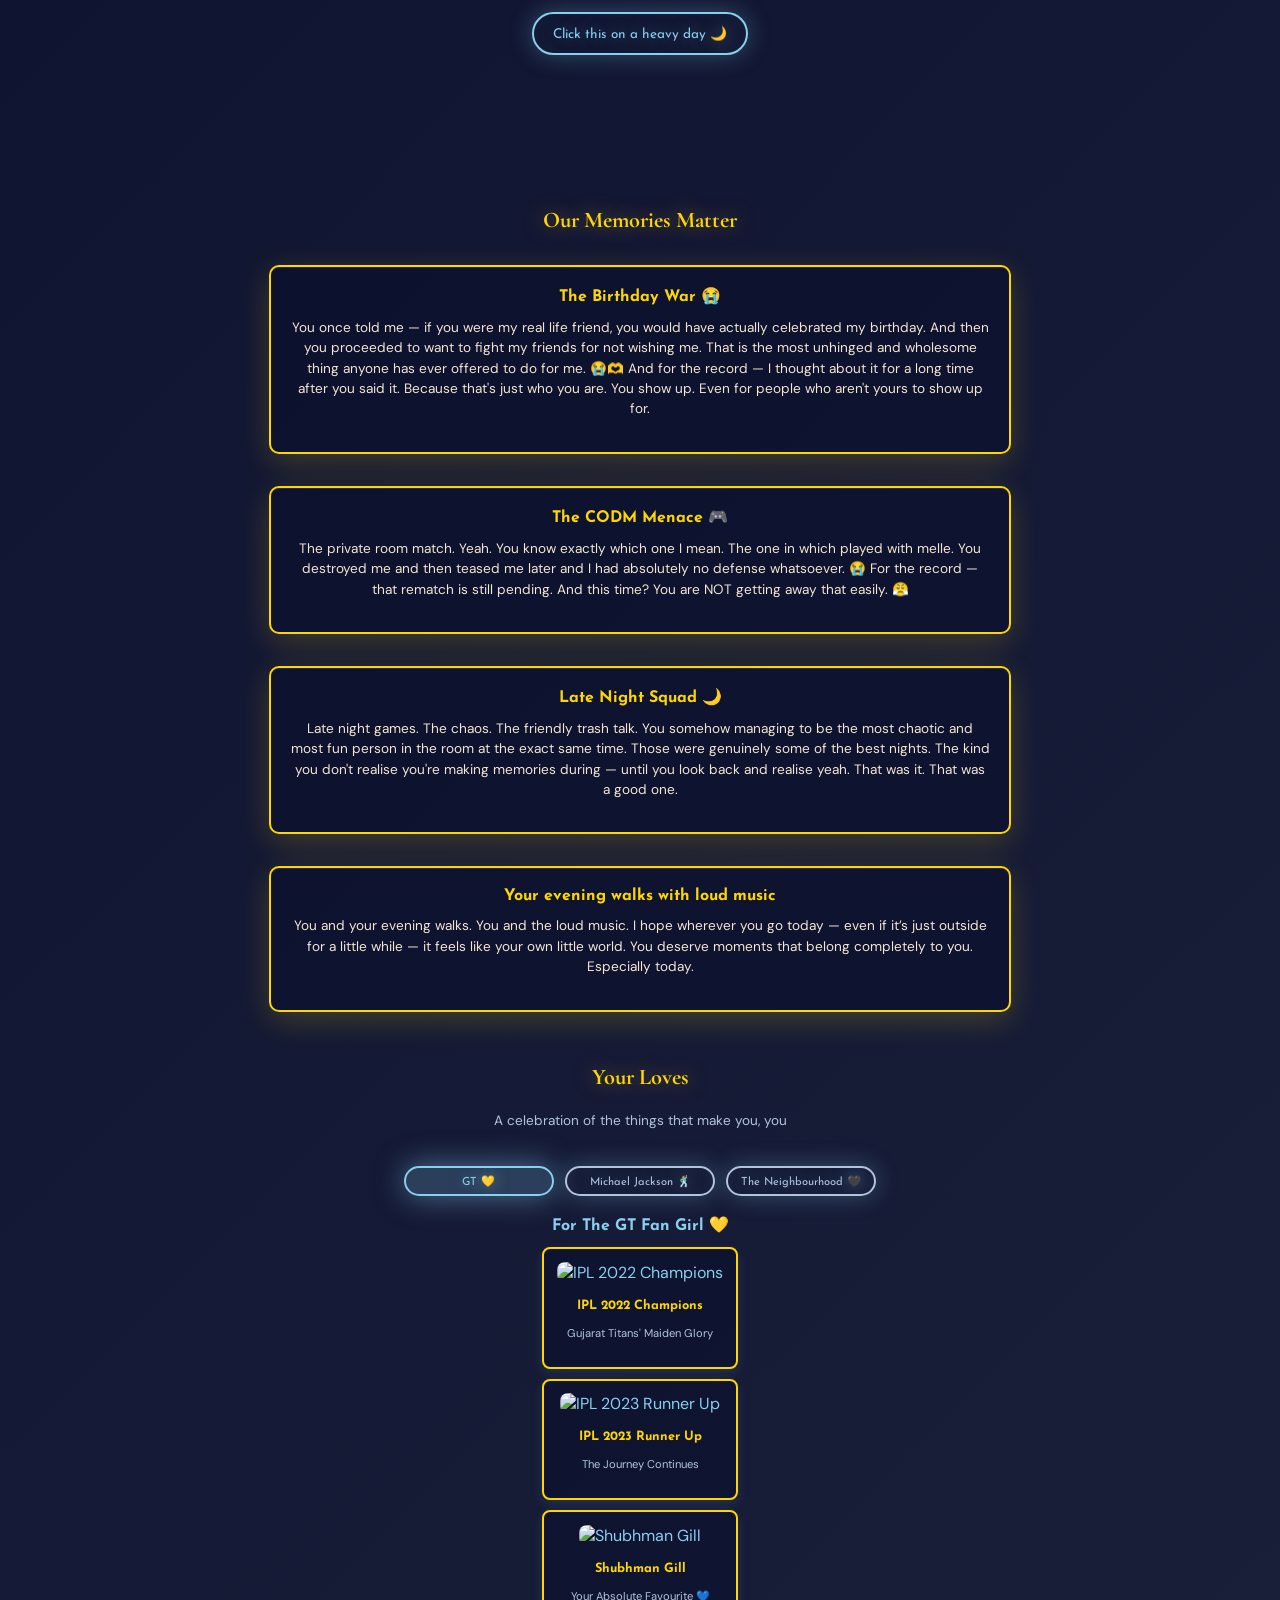
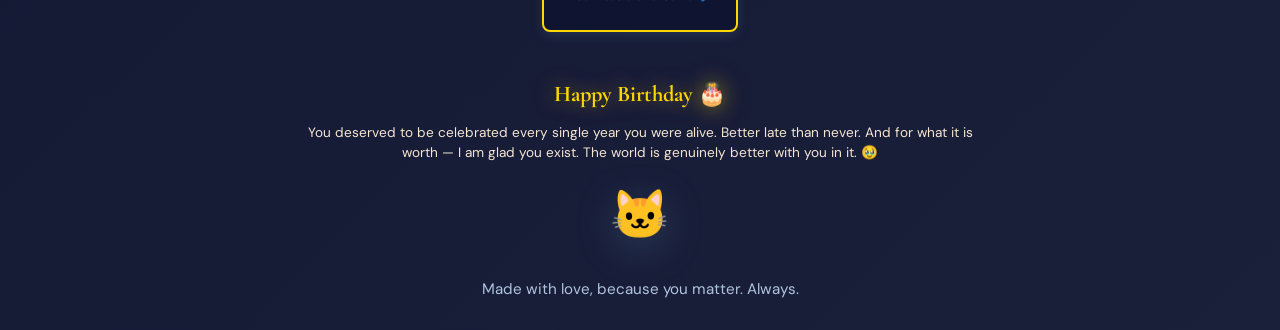
==== commit 74b0a9cc: "updated website" ====
--- a/index.html
+++ b/index.html
@@ -64,8 +64,8 @@
 
     <!-- THINGS I KNOW SECTION -->
     <section id="know">
-        <h2>Things nnn I Know About You</h2>
-        <div class="traits-grid"> remove
+        <h2>Things I Know About You</h2>
+        <div class="traits-grid">
             <div class="trait-card" style="display: flex; justify-content: center;align-items: center;">
                 <p>You love going on long walks alone with your music on 🎵</p>
             </div>
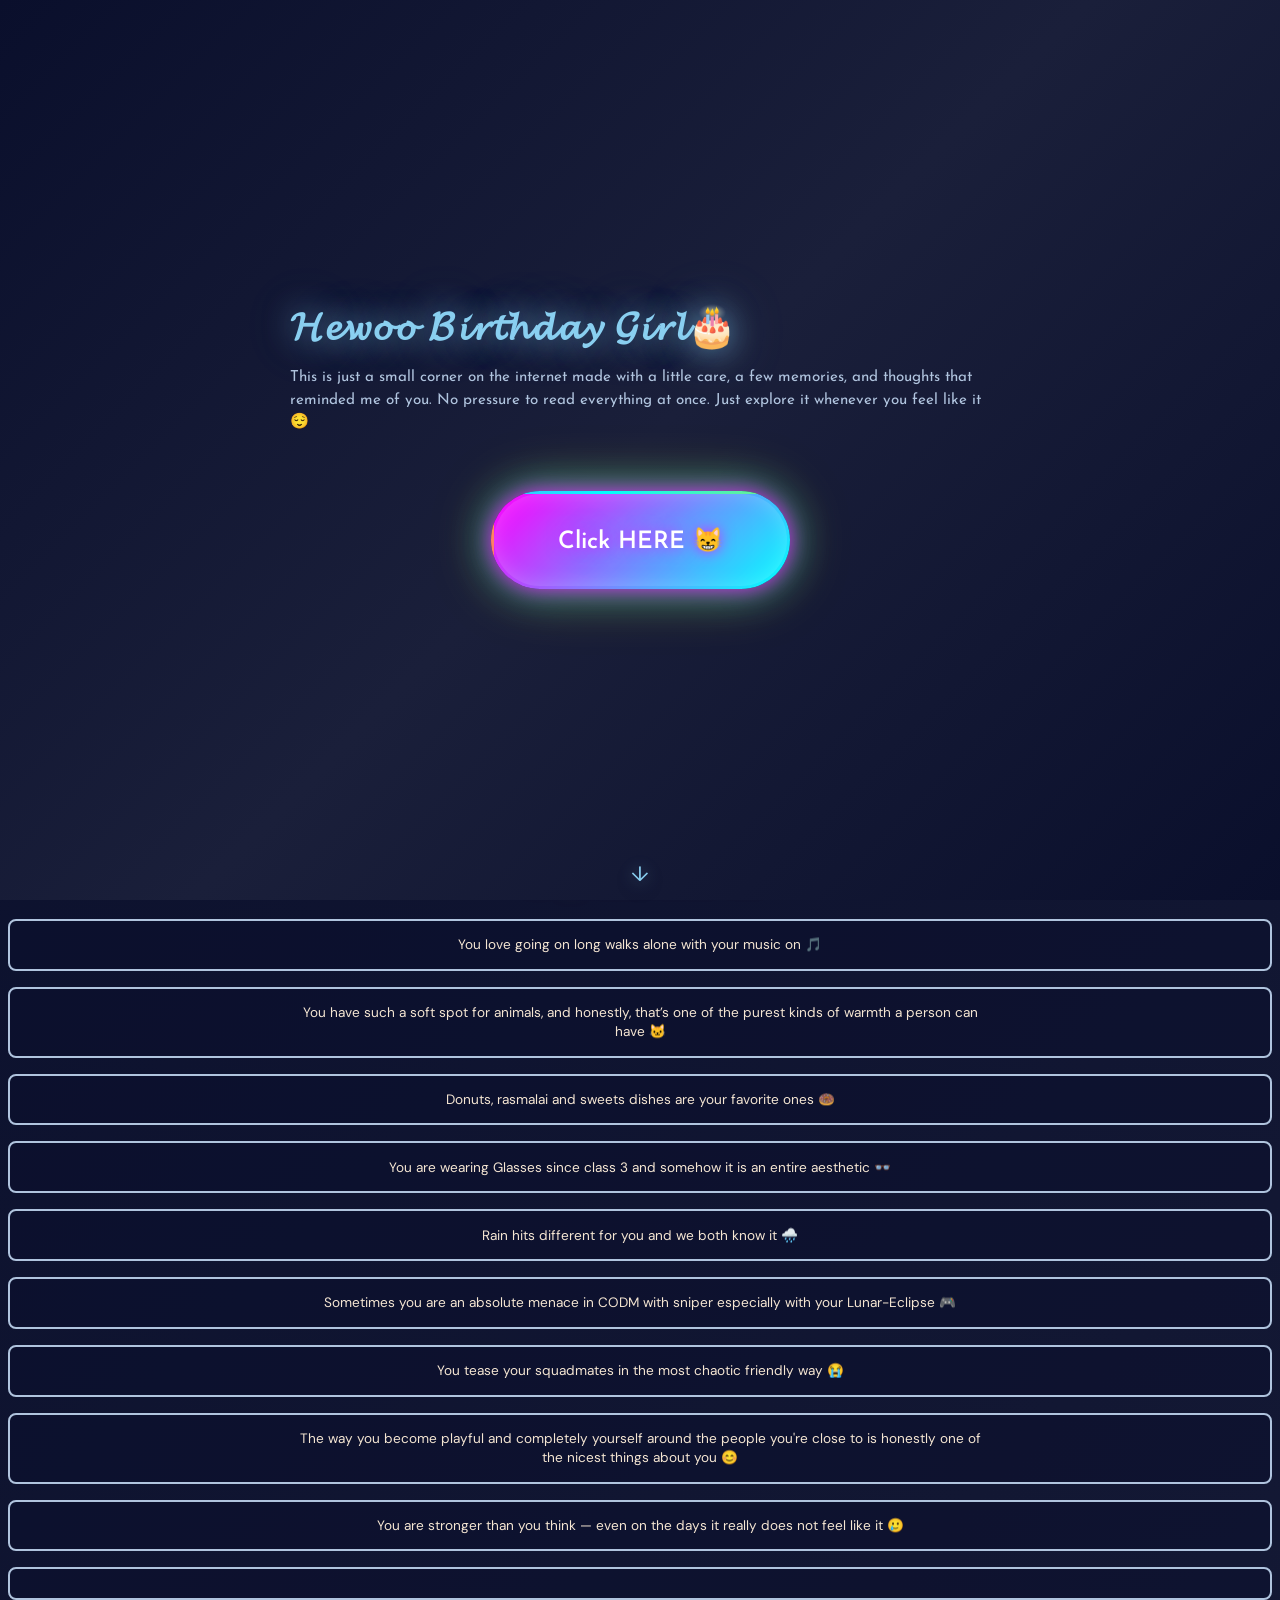
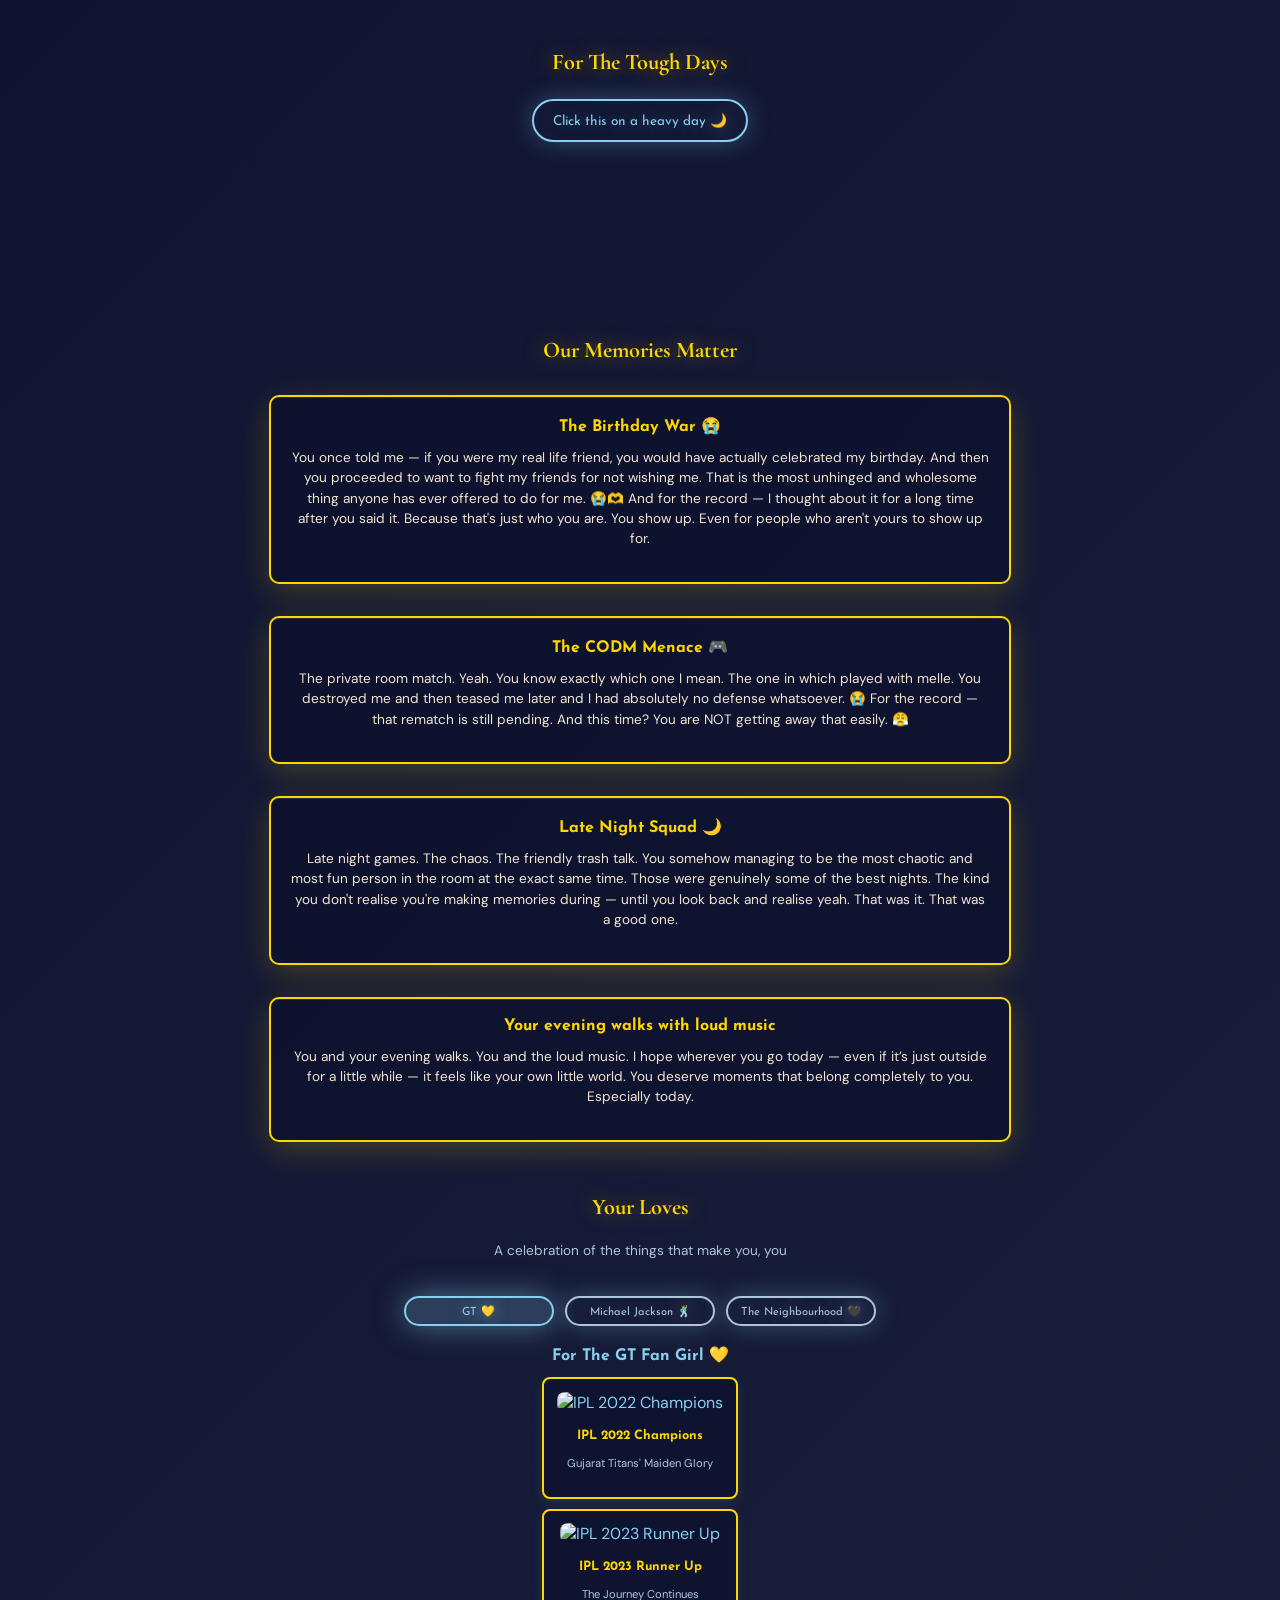
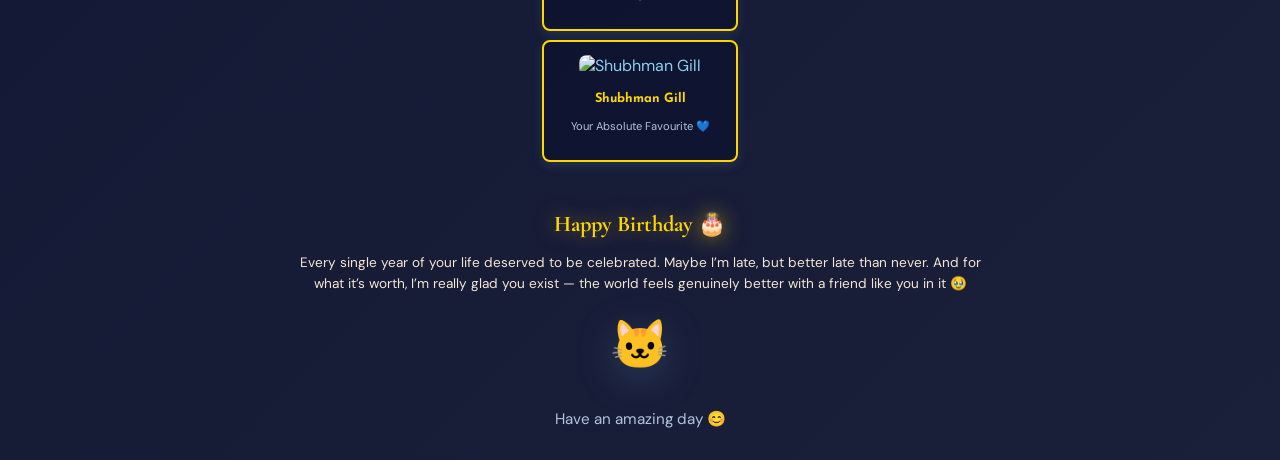
==== commit 0930b83e: "updated website" ====
--- a/index.html
+++ b/index.html
@@ -21,11 +21,15 @@
         <div class="splash-content">
             <div>
                 <h1 style="font-size: 40px;">𝓗𝓮𝔀𝓸𝓸 𝓑𝓲𝓻𝓽𝓱𝓭𝓪𝔂 𝓖𝓲𝓻𝓵🎂</h1>
-                <p class="subheading">Someone made this just for you.<br>No pressure. Just open it when you're ready.
+                <p class="subheading">This is just a small corner on the internet made with a little care, a few
+                    memories, and thoughts that reminded me of you.
+
+                    No pressure to read everything at once.
+                    Just explore it whenever you feel like it 😌
                 </p>
                 <div class="scroll-indicator">↓</div>
             </div>
-            <button class="glow-button" onclick="revealWebsite()">Click Please ✨</button>
+            <button class="glow-button" onclick="revealWebsite()">Click HERE 😸</button>
         </div>
     </div>
 
@@ -37,8 +41,11 @@
     <!-- HERO SECTION -->
     <section id="hero">
         <div>
-            <h1 style="font-size: 40px;">𝓗𝓮𝔀𝓸𝓸 𝓑𝓲𝓻𝓽𝓱𝓭𝓪𝔂 𝓖𝓲𝓻𝓵🎂</h1>
-            <p class="subheading">Someone made this just for you.<br>No pressure. Just open it when you're ready.</p>
+            <h1 style="font-size: 40px;">𝓗𝓪𝓹𝓹𝔂 𝓑𝓲𝓻𝓽𝓱𝓭𝓪𝔂 𝓢𝓻𝓲𝔂𝓪🎂</h1>
+            <p class="subheading">Happy Birthday Yawr 🥳🎂
+
+                I genuinely hope this year brings you softer days, louder laughs, peaceful late-night music sessions,
+                random happy moments, and all the tiny things that make you feel like yourself again 🤍😌</p>
             <div class="scroll-indicator">↓</div>
         </div>
     </section>
@@ -70,28 +77,33 @@
                 <p>You love going on long walks alone with your music on 🎵</p>
             </div>
             <div class="trait-card" style="display: flex; justify-content: center;align-items: center;">
-                <p>You have a thing for cats and they are honestly lucky 🐱</p>
-            </div>
-            <div class="trait-card" style="display: flex; justify-content: center;align-items: center;">
-                <p>Donuts, rasmalai, spicy chaat, sweets — basically your entire personality 🍩</p>
-            </div>
-            <div class="trait-card" style="display: flex; justify-content: center;align-items: center;">
-                <p>Glasses since class 3 and somehow it is an entire aesthetic 👓</p>
+                <p>You have such a soft spot for animals, and honestly, that’s one of the purest kinds of warmth a
+                    person can have 🐱</p>
+            </div>
+            <div class="trait-card" style="display: flex; justify-content: center;align-items: center;">
+                <p>Donuts, rasmalai and sweets dishes are your favorite ones 🍩</p>
+            </div>
+            <div class="trait-card" style="display: flex; justify-content: center;align-items: center;">
+                <p>You are wearing Glasses since class 3 and somehow it is an entire aesthetic 👓</p>
             </div>
             <div class="trait-card" style="display: flex; justify-content: center;align-items: center;">
                 <p>Rain hits different for you and we both know it 🌧️</p>
             </div>
             <div class="trait-card" style="display: flex; justify-content: center;align-items: center;">
-                <p>You are an absolute menace in CODM with that sniper — MVP energy always 🎮</p>
+                <p>Sometimes you are an absolute menace in CODM with sniper especially with your Lunar-Eclipse 🎮</p>
             </div>
             <div class="trait-card" style="display: flex; justify-content: center;align-items: center;">
                 <p>You tease your squadmates in the most chaotic friendly way 😭</p>
             </div>
             <div class="trait-card" style="display: flex; justify-content: center;align-items: center;">
-                <p>You are naughty with your close ones and that is honestly one of the best things about you</p>
+                <p>The way you become playful and completely yourself around the people you're close to is honestly one
+                    of the nicest things about you 😊</p>
             </div>
             <div class="trait-card" style="display: flex; justify-content: center;align-items: center;">
                 <p>You are stronger than you think — even on the days it really does not feel like it 🥲</p>
+            </div>
+            <div class="trait-card" style="display: flex; justify-content: center;align-items: center;">
+                <p></p>
             </div>
         </div>
     </section>
@@ -103,9 +115,19 @@
             <button onclick="toggleHeavyDayMessage()">Click this on a heavy day 🌙</button>
             <div class="hidden-message" id="heavy-message">
                 <div class="card">
-                    <p>Hey. I know some days just feel too heavy to explain. That is okay. You do not have to be okay
-                        right now. Just know — someone out there is quietly in your corner. Always. You are not as alone
-                        as it feels.</p>
+                    <p>Heyy,
+
+                        I know some days feel too heavy to explain. Like you're okay on the outside, but deep down,
+                        something still feels off — and you don't even know where to begin.
+
+                        And that's okay.
+
+                        You don't have to have everything figured out right now.
+
+                        Just know that somewhere out there, someone is quietly in your corner.
+                        Not conditionally.
+                        Not only on the good days.
+                        Always.</p>
                 </div>
             </div>
         </div>
@@ -287,10 +309,11 @@
     <section id="closing">
         <div>
             <h2>Happy Birthday 🎂</h2>
-            <p>You deserved to be celebrated every single year you were alive. Better late than never. And for what it
-                is worth — I am glad you exist. The world is genuinely better with you in it. 🥹</p>
+            <p>Every single year of your life deserved to be celebrated. Maybe I’m late, but better late than never. And
+                for what it’s worth, I’m really glad you exist — the world feels genuinely better with a friend like you
+                in it 🥹</p>
             <div class="cat-icon">🐱</div>
-            <p style="color: #B0C4DE; margin-top: 2rem; font-size: 0.95rem;">Made with love, because you matter. Always.
+            <p style="color: #B0C4DE; margin-top: 2rem; font-size: 0.95rem;">Have an amazing day 😊
             </p>
         </div>
     </section>
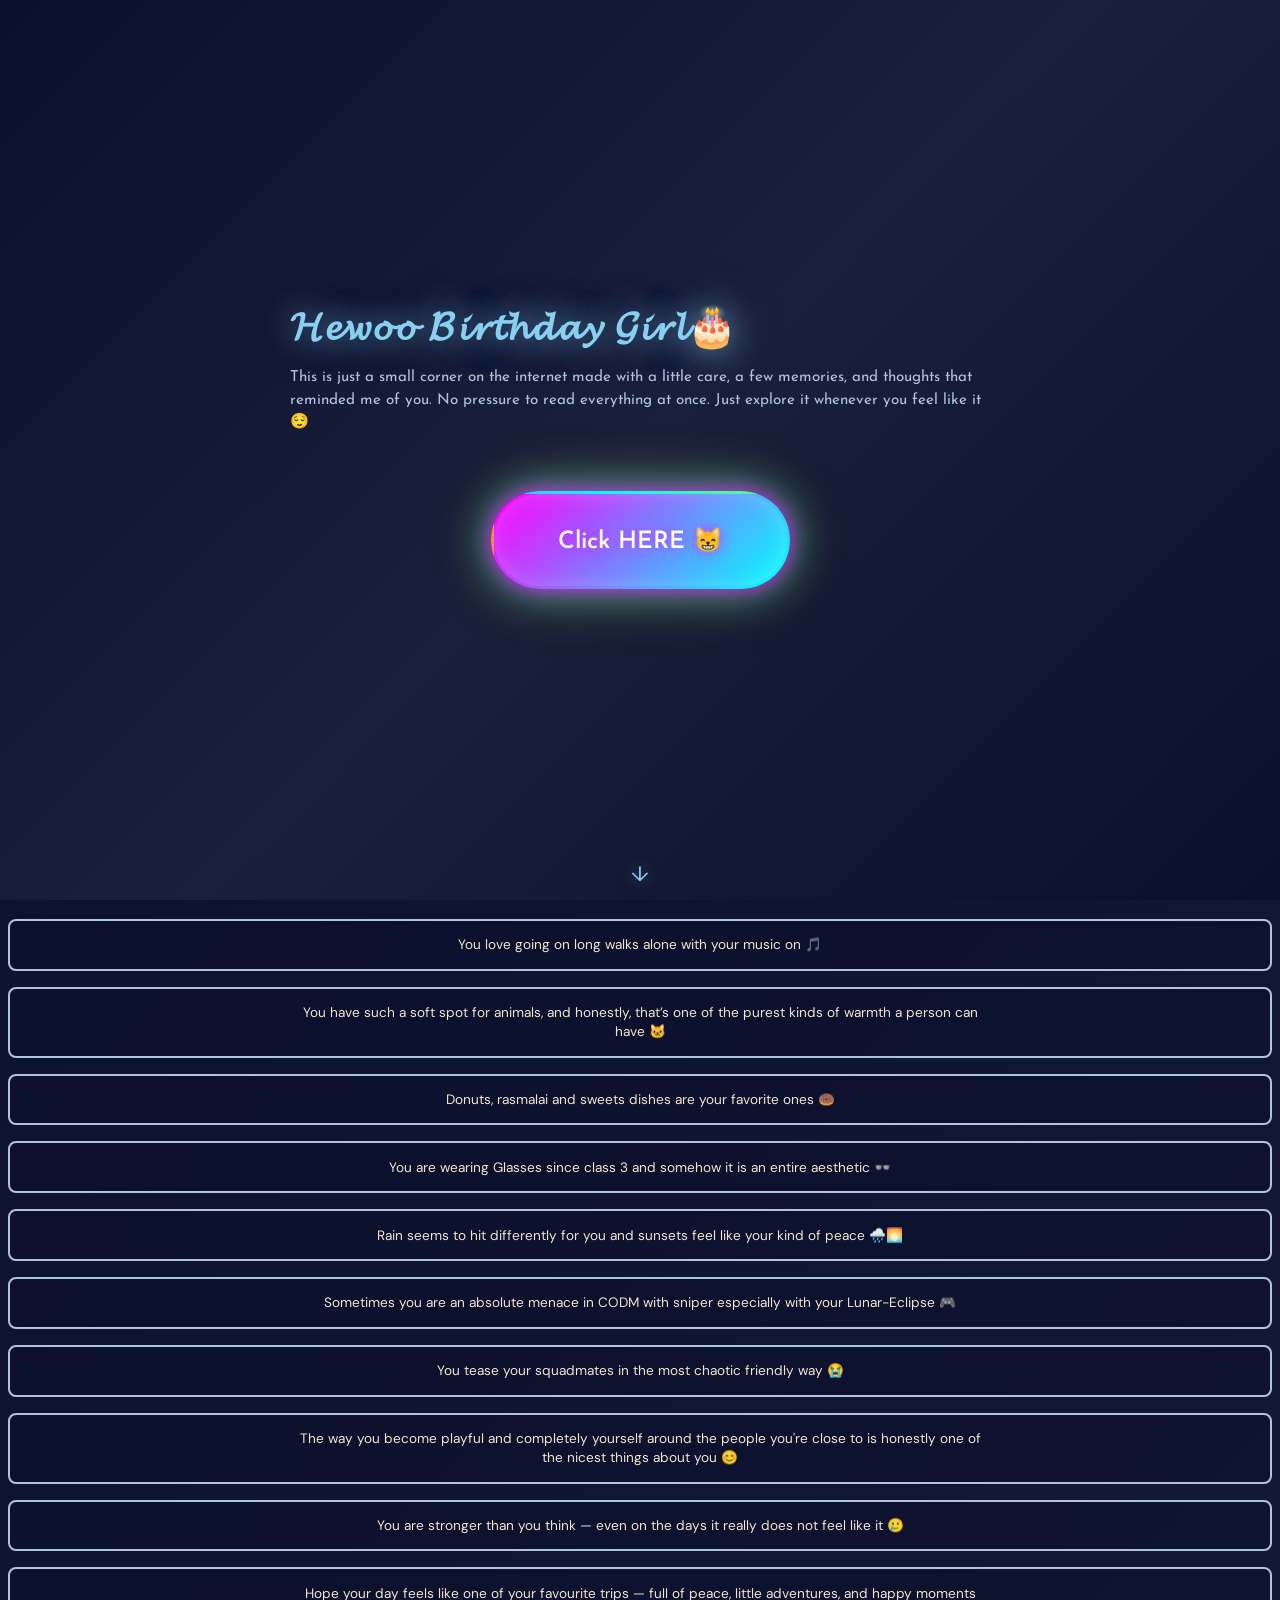
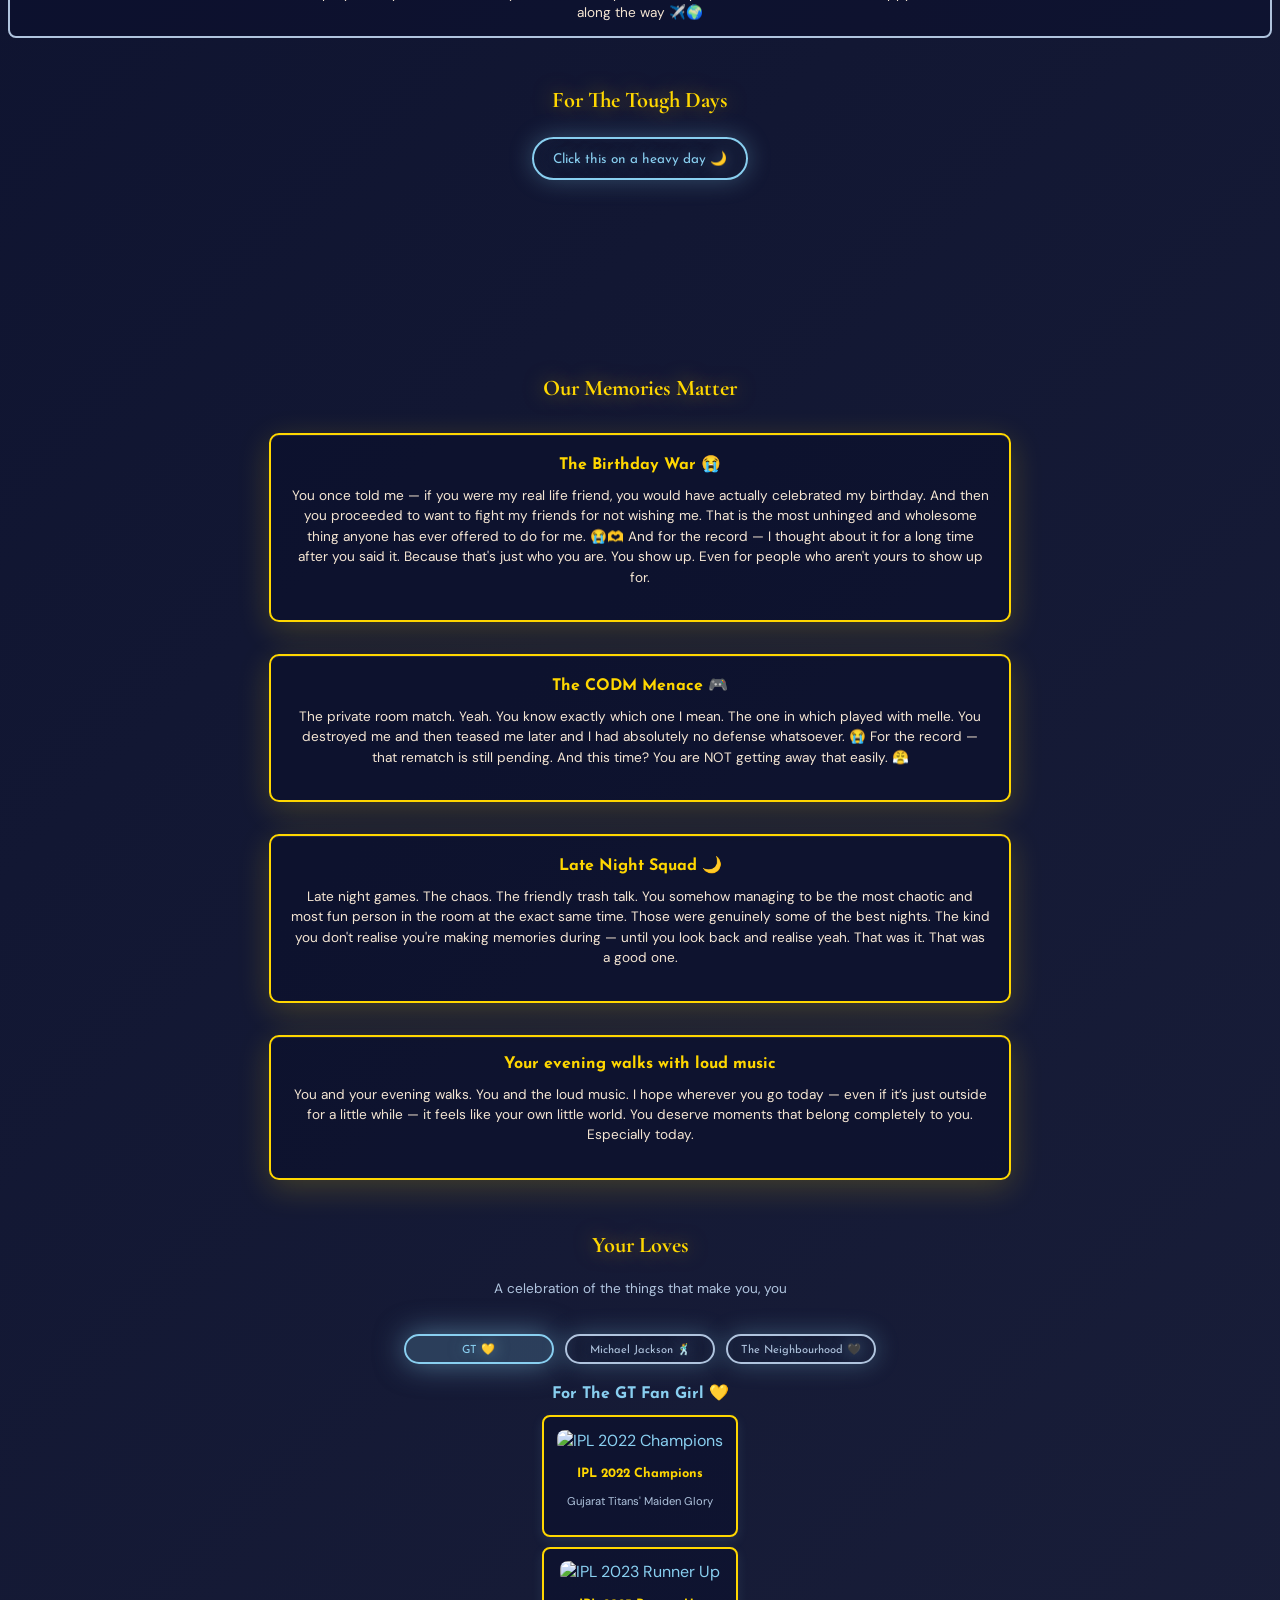
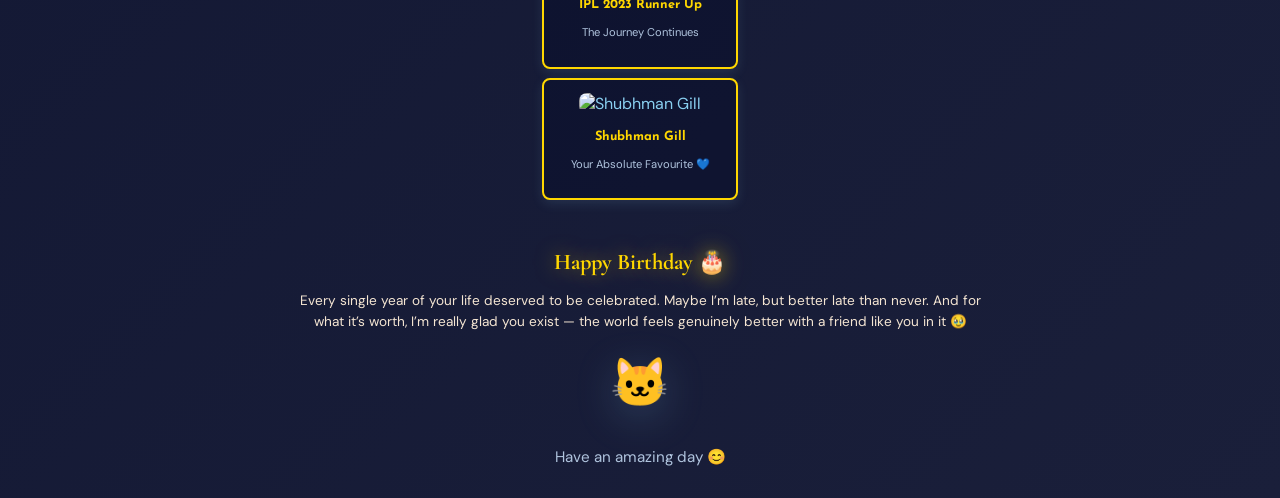
==== commit f24c7d8c: "updated website" ====
--- a/index.html
+++ b/index.html
@@ -87,7 +87,7 @@
                 <p>You are wearing Glasses since class 3 and somehow it is an entire aesthetic 👓</p>
             </div>
             <div class="trait-card" style="display: flex; justify-content: center;align-items: center;">
-                <p>Rain hits different for you and we both know it 🌧️</p>
+                <p>Rain seems to hit differently for you and sunsets feel like your kind of peace 🌧️🌅</p>
             </div>
             <div class="trait-card" style="display: flex; justify-content: center;align-items: center;">
                 <p>Sometimes you are an absolute menace in CODM with sniper especially with your Lunar-Eclipse 🎮</p>
@@ -103,7 +103,8 @@
                 <p>You are stronger than you think — even on the days it really does not feel like it 🥲</p>
             </div>
             <div class="trait-card" style="display: flex; justify-content: center;align-items: center;">
-                <p></p>
+                <p>Hope your day feels like one of your favourite trips — full of peace, little adventures, and happy
+                    moments along the way ✈️🌍</p>
             </div>
         </div>
     </section>
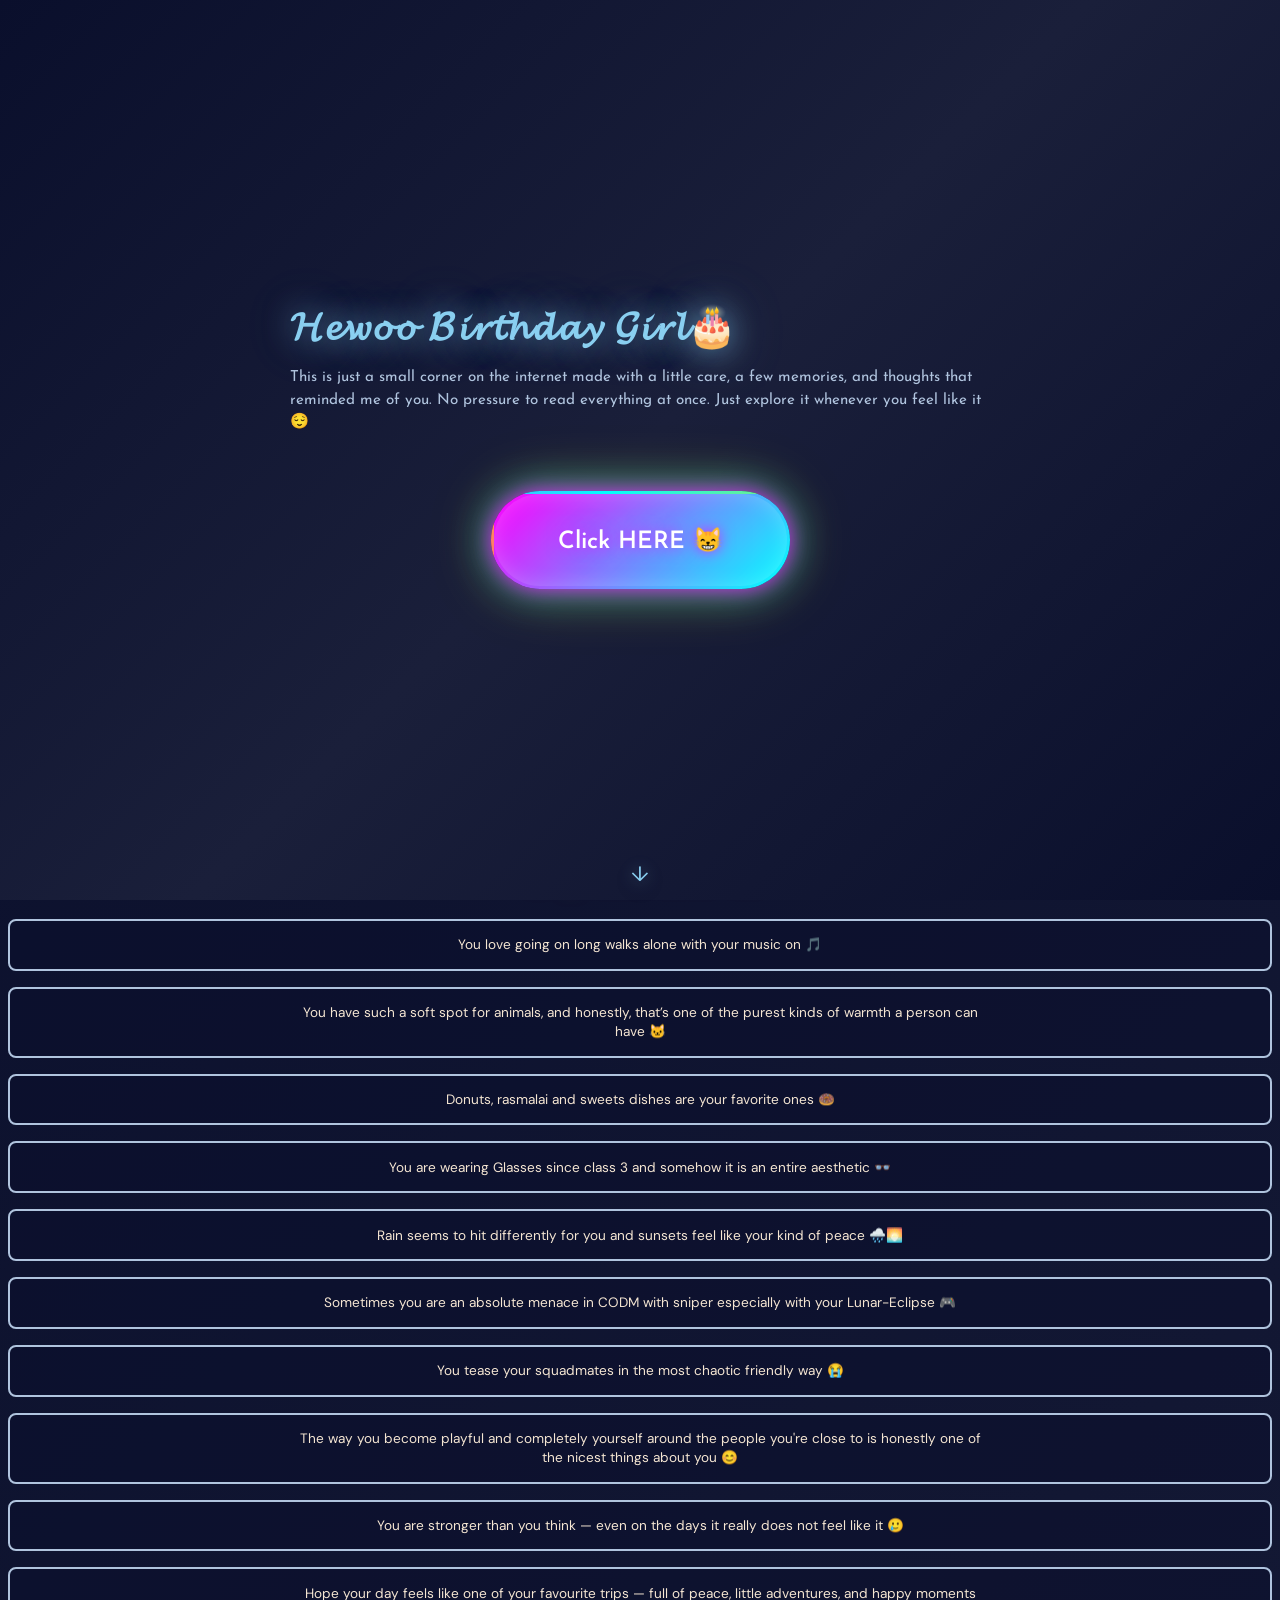
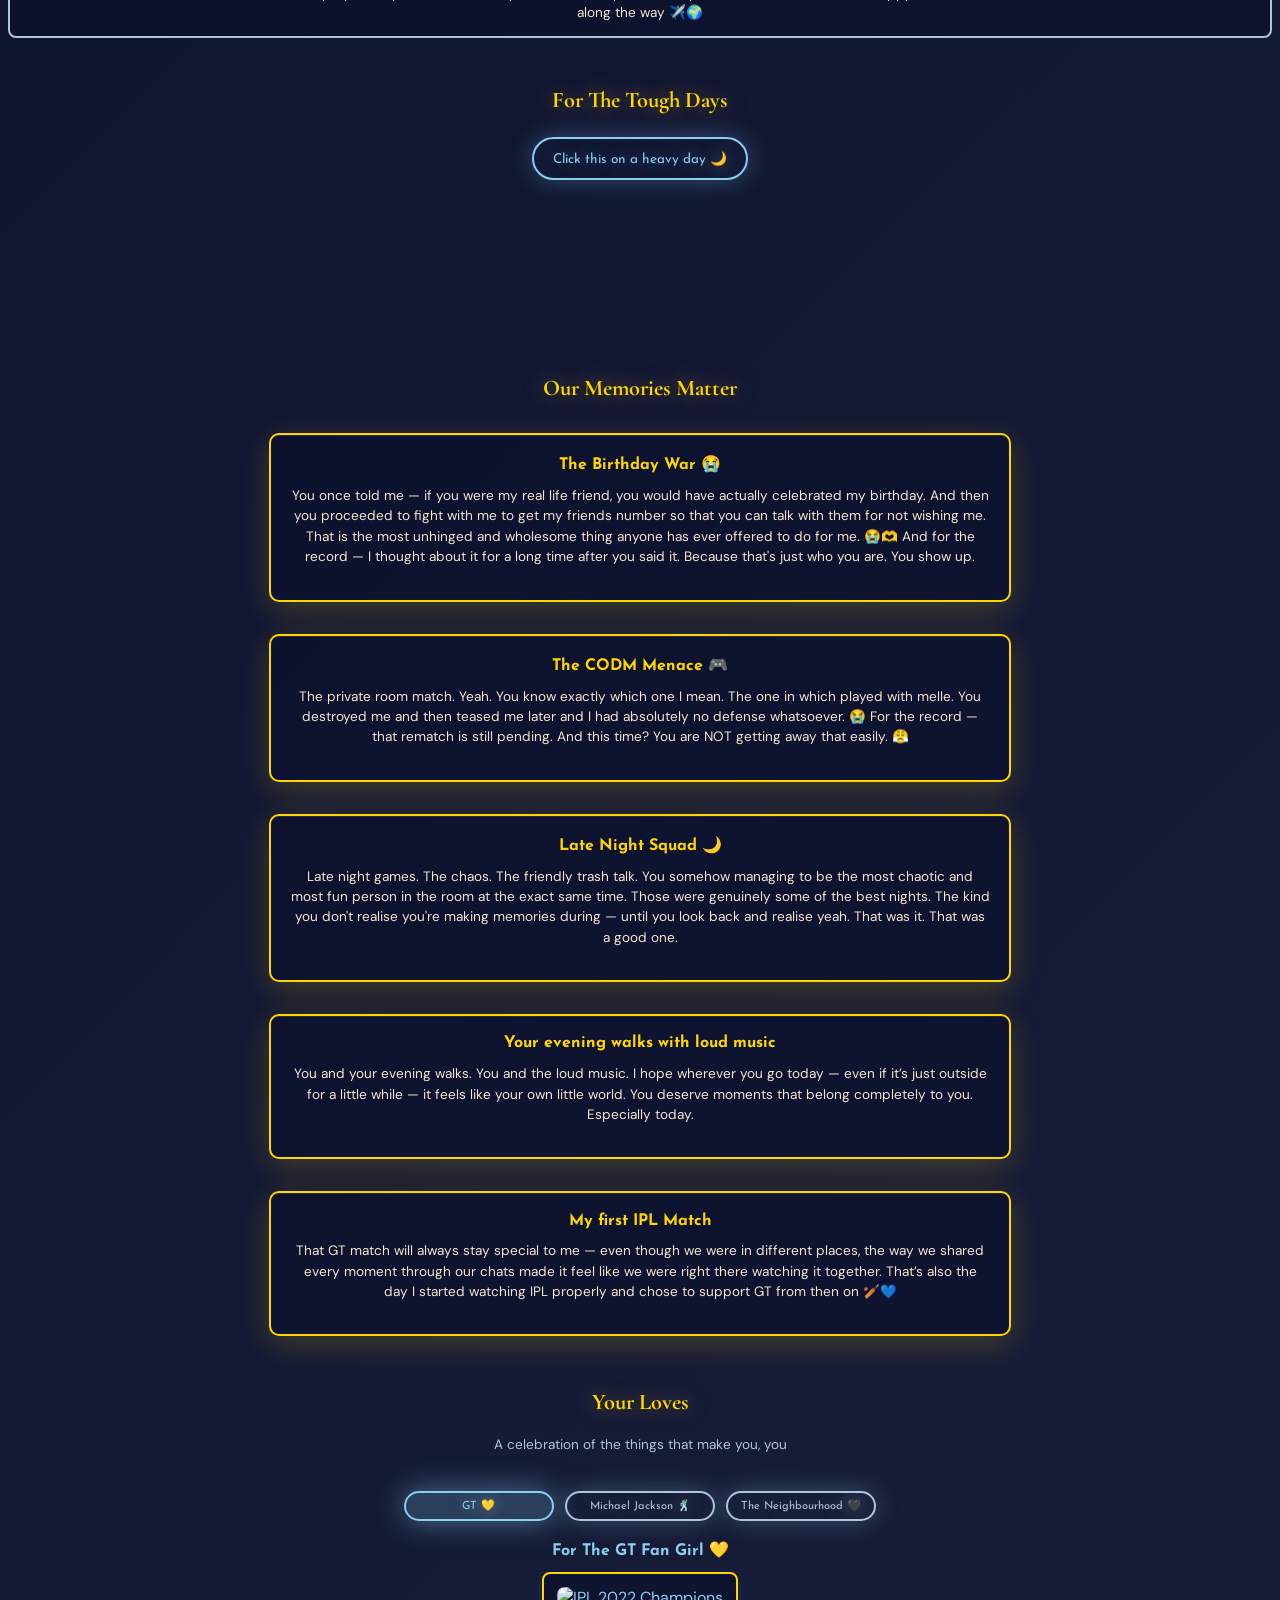
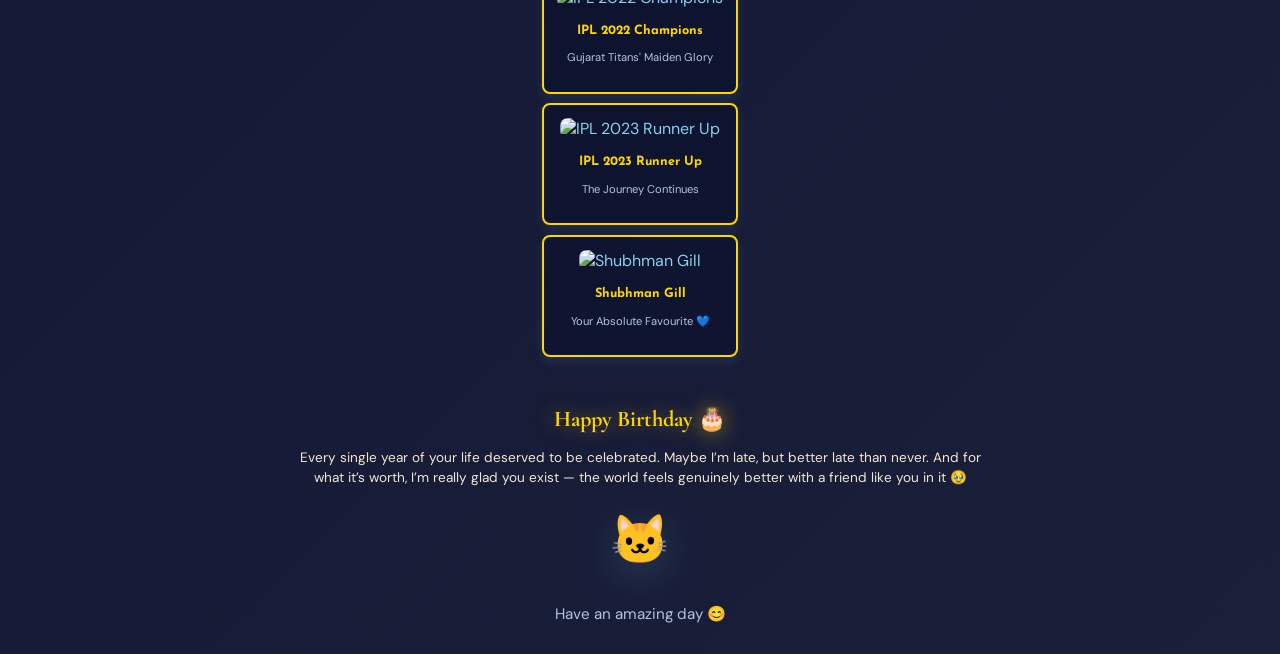
==== commit 66432ada: "updated website" ====
--- a/index.html
+++ b/index.html
@@ -41,7 +41,7 @@
     <!-- HERO SECTION -->
     <section id="hero">
         <div>
-            <h1 style="font-size: 40px;">𝓗𝓪𝓹𝓹𝔂 𝓑𝓲𝓻𝓽𝓱𝓭𝓪𝔂 𝓢𝓻𝓲𝔂𝓪🎂</h1>
+            <h1 style="font-size: 40px;">ℍ𝕒𝕡𝕡𝕪 𝔹𝕚𝕣𝕥𝕙𝕕𝕒𝕪 𝕊𝕣𝕚𝕪𝕒🎂</h1>
             <p class="subheading">Happy Birthday Yawr 🥳🎂
 
                 I genuinely hope this year brings you softer days, louder laughs, peaceful late-night music sessions,
@@ -141,11 +141,12 @@
         <div class="memory-card">
             <h3>The Birthday War 😭</h3>
             <p>You once told me — if you were my real life friend, you would have actually celebrated my birthday. And
-                then you proceeded to want to fight my friends for not wishing me. That is the most unhinged and
+                then you proceeded to fight with me to get my friends number so that you can talk with them for not
+                wishing me. That is the most unhinged and
                 wholesome thing anyone has ever offered to do for me. 😭🫶
 
                 And for the record — I thought about it for a long time after you said it. Because that's just who you
-                are. You show up. Even for people who aren't yours to show up for.</p>
+                are. You show up. </p>
         </div>
 
         <div class="memory-card">
@@ -176,6 +177,12 @@
 
                 You deserve moments that belong completely to you.
                 Especially today.</p>
+        </div>
+        <div class="memory-card">
+            <h3>My first IPL Match</h3>
+            <p>That GT match will always stay special to me — even though we were in different places, the way we shared
+                every moment through our chats made it feel like we were right there watching it together. That’s also
+                the day I started watching IPL properly and chose to support GT from then on 🏏💙</p>
         </div>
     </section>
 
